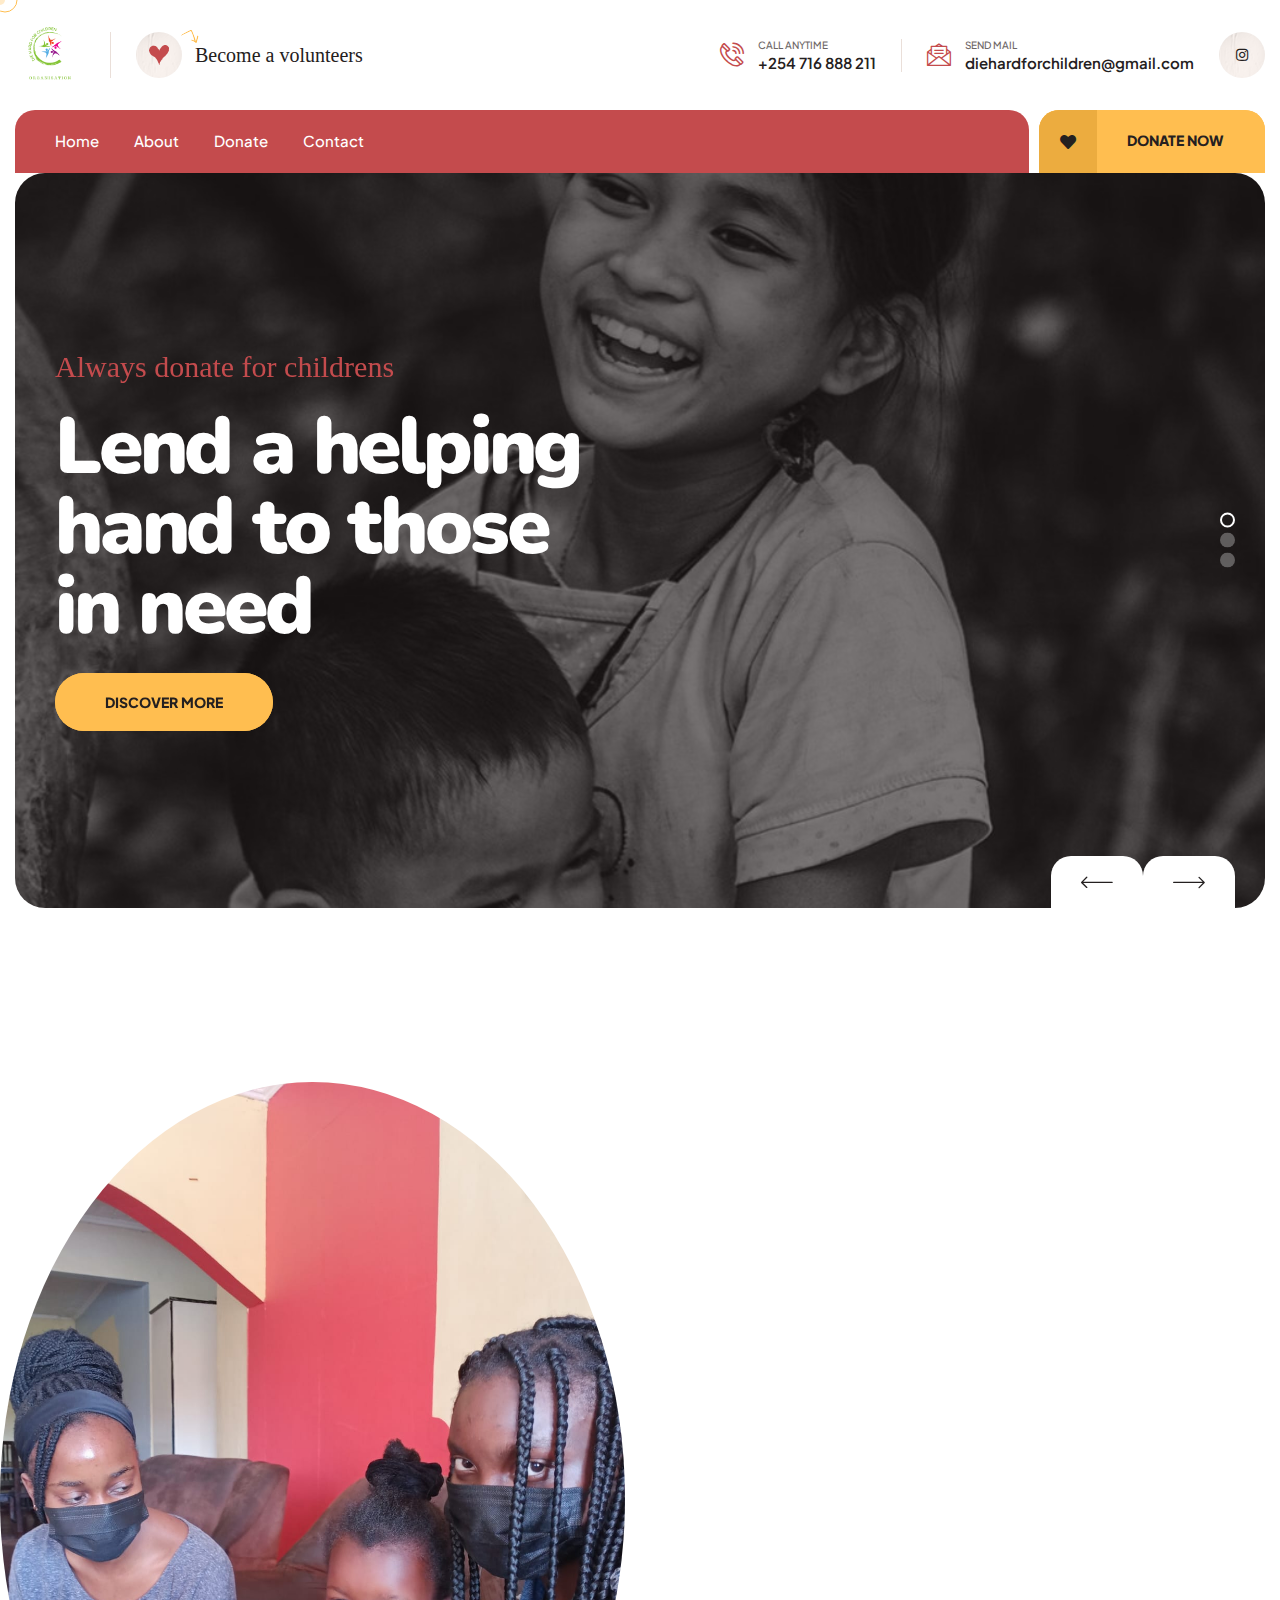
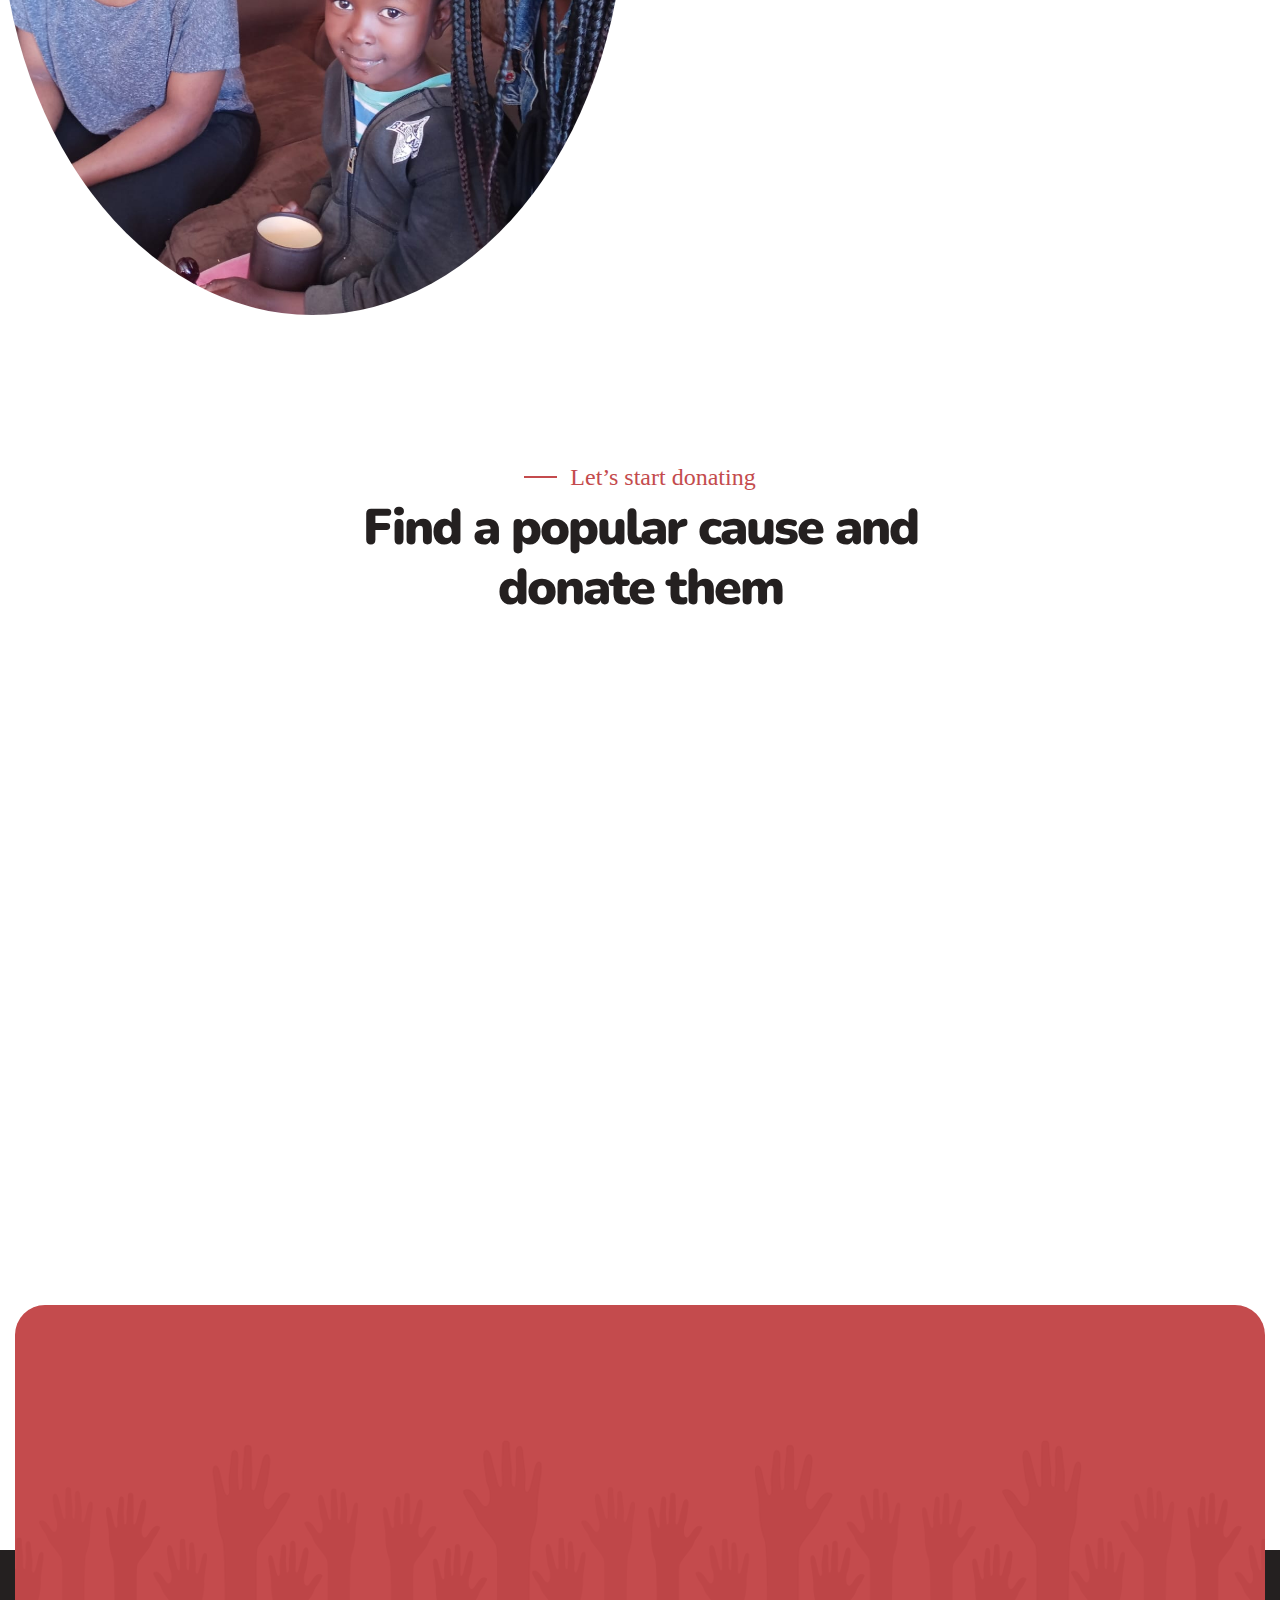
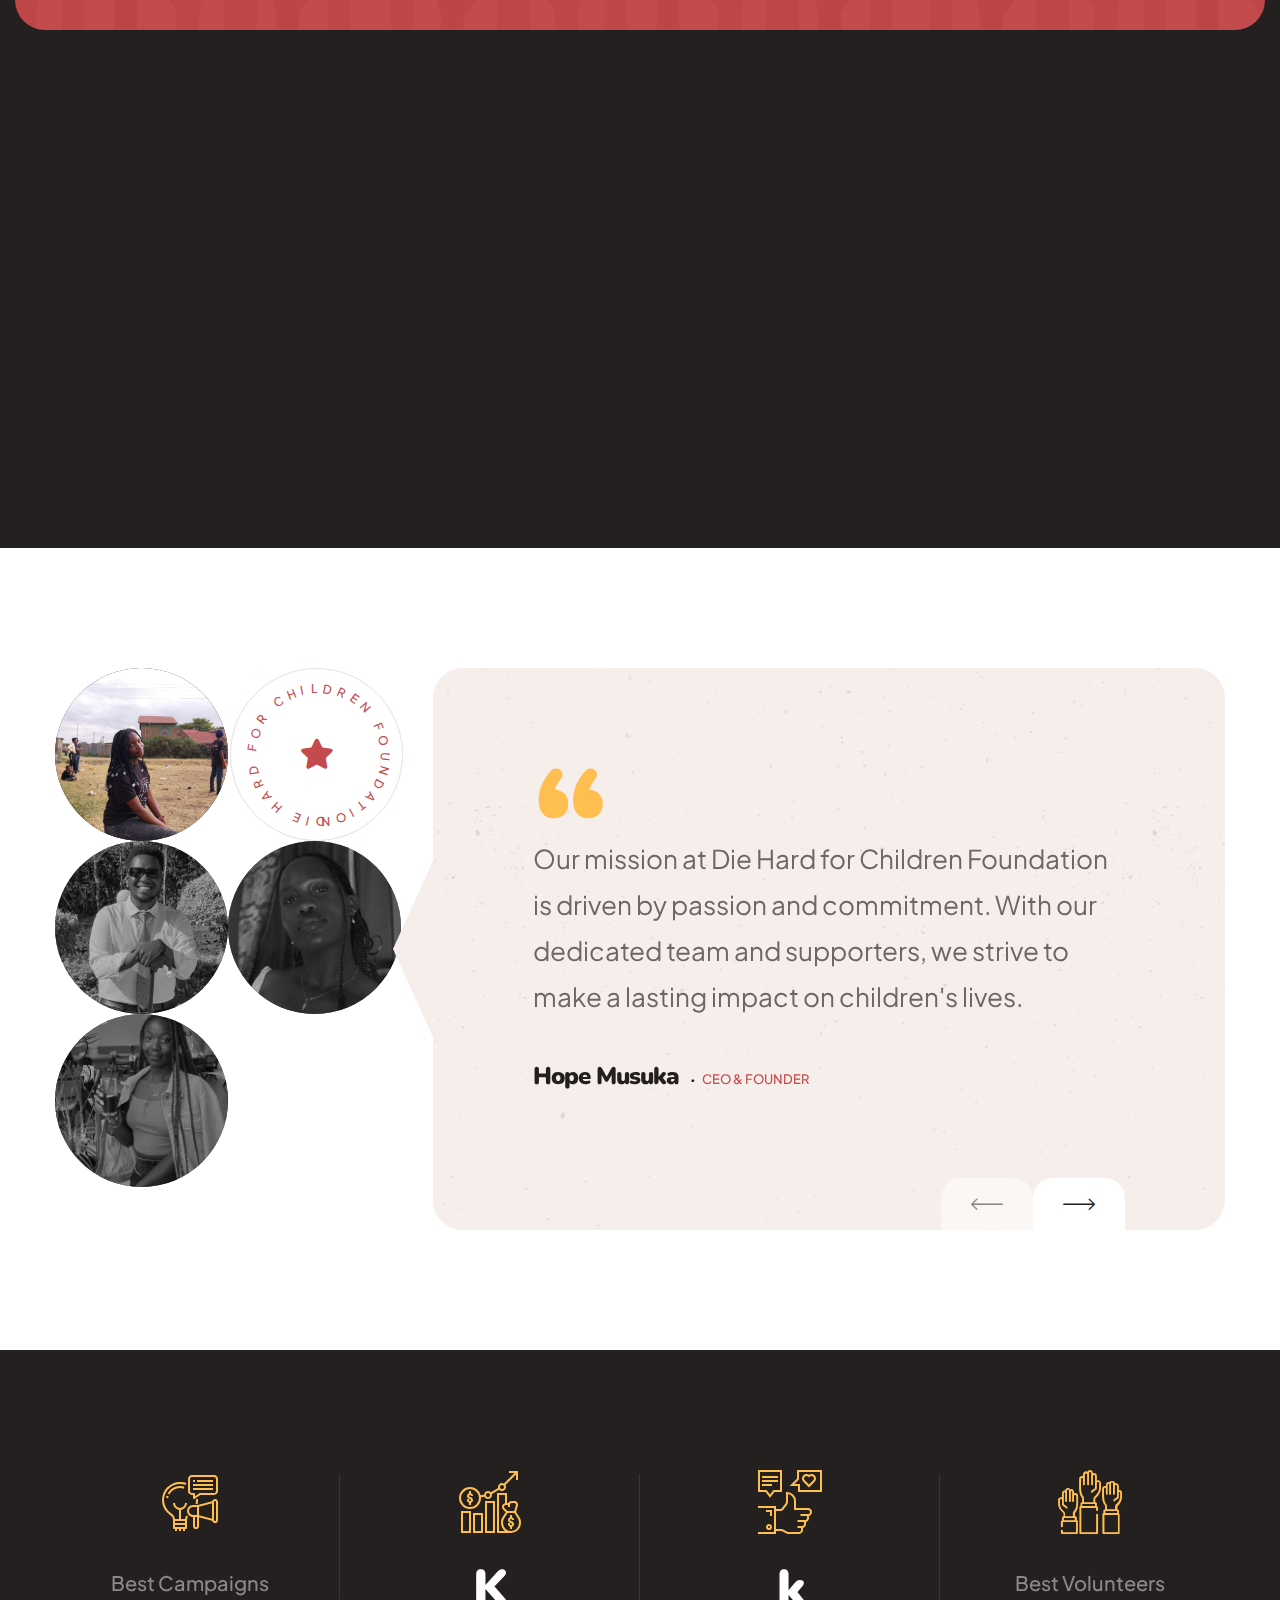
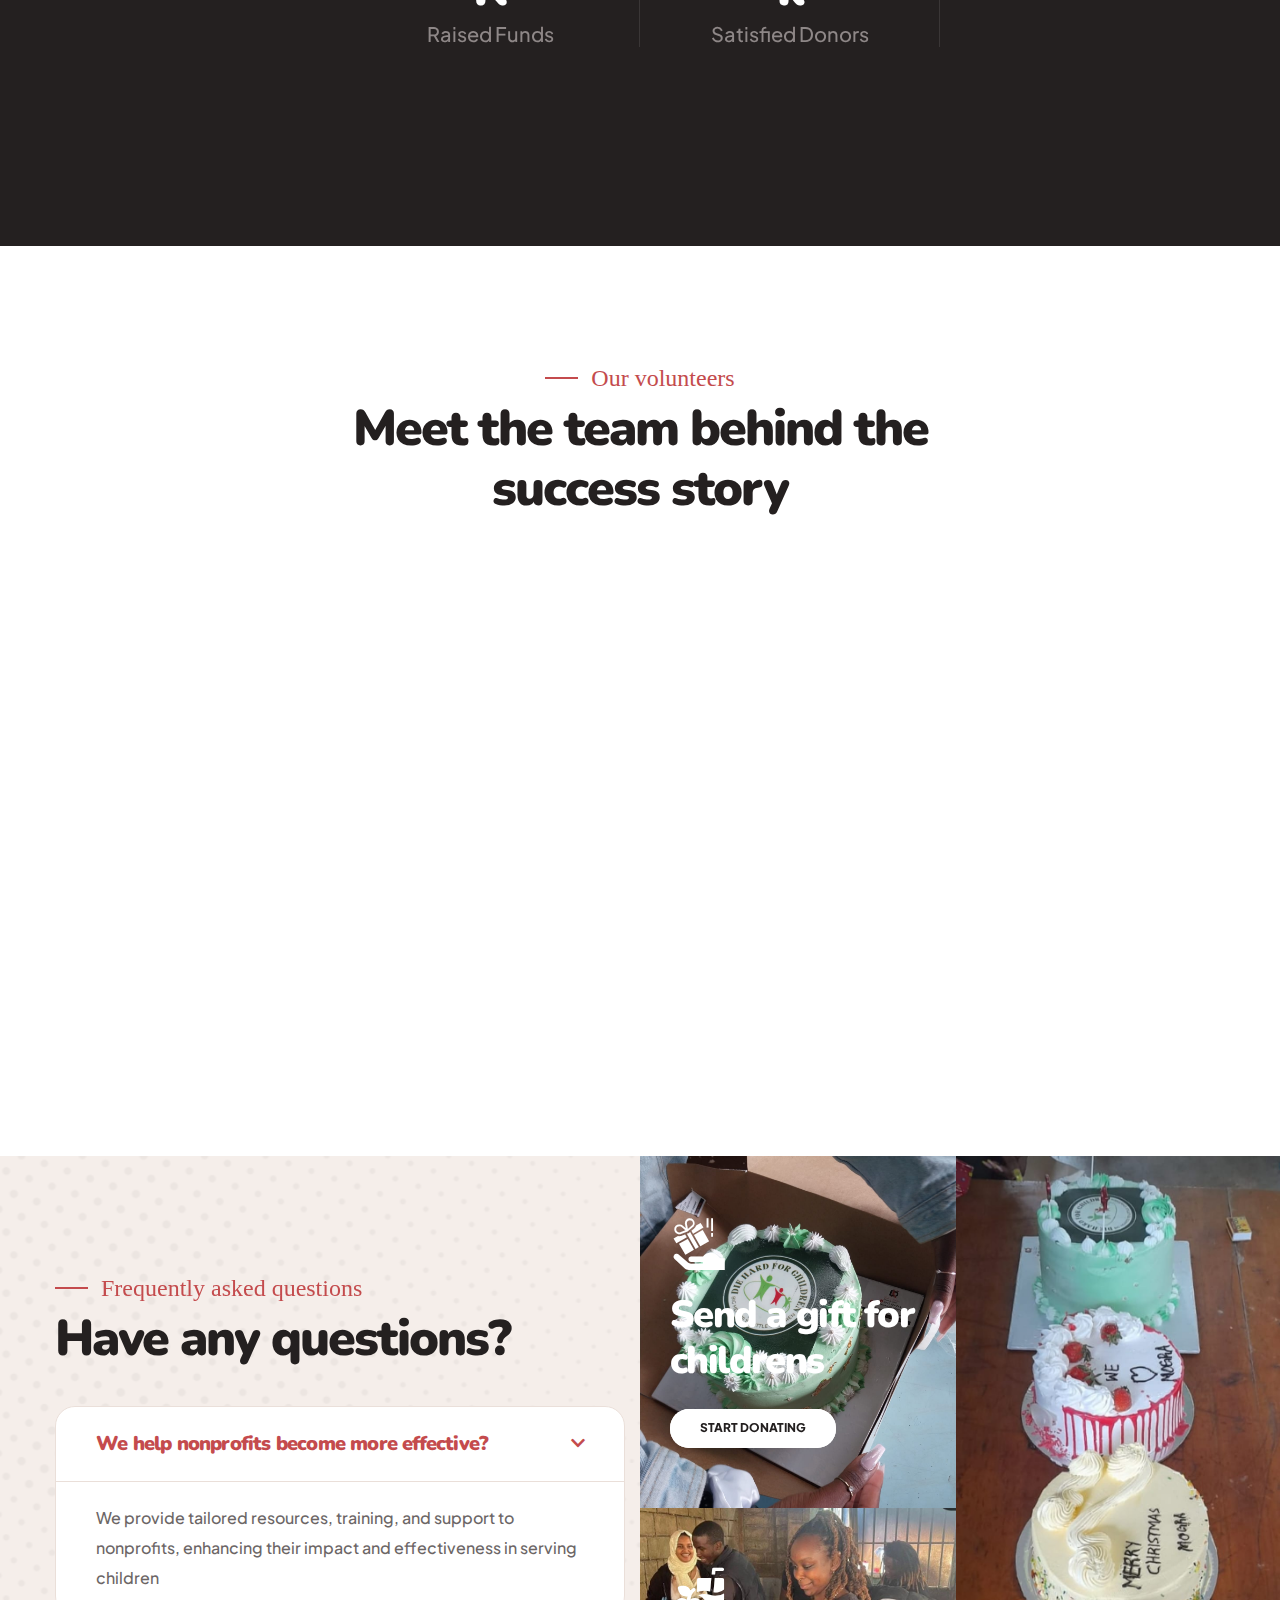
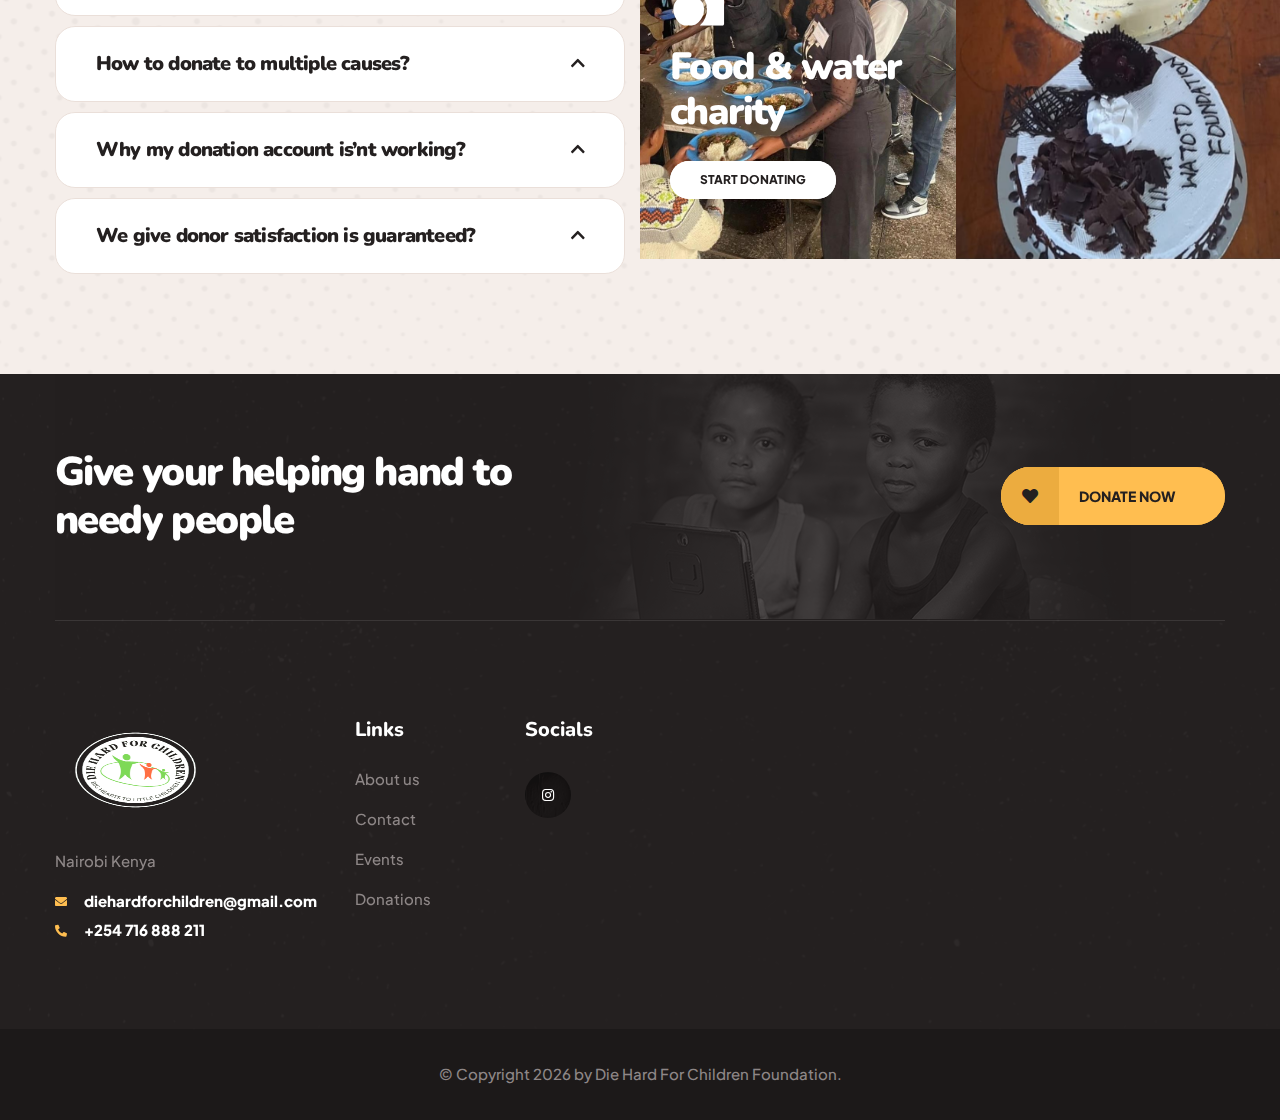
==== index.html @ e42d4e4b "Changed description" ====
<!DOCTYPE html>
<html lang="en">


<!-- Mirrored from aofixo.com/charity-html-template/index.html by HTTrack Website Copier/3.x [XR&CO'2014], Tue, 27 Feb 2024 11:27:20 GMT -->
<head>
    <meta charset="UTF-8" />
    <meta name="viewport" content="width=device-width, initial-scale=1.0" />
    <title>Die Hard Children Foundation</title>
    <!-- favicons Icons -->
    <link rel="apple-touch-icon" sizes="180x180" href="assets/images2/logo.png" />
    <link rel="icon" type="image/png" sizes="32x32" href="assets/images2/logo.png" />
    <link rel="icon" type="image/png" sizes="16x16" href="assets/images2/logo.png" />
    <link rel="manifest" href="assets/images/favicons/site.webmanifest" />
    <meta name="description" content="Die Hard Children Foundation is a non-profit organization dedicated to supporting disadvantaged children with resilience and determination." />

    
    <link rel="preconnect" href="https://fonts.googleapis.com/">
    <link rel="preconnect" href="https://fonts.gstatic.com/" crossorigin>
    <link href="https://fonts.googleapis.com/css2?family=Nunito:ital,wght@0,400;0,500;0,600;0,700;0,800;0,900;0,1000;1,400;1,500;1,600;1,700;1,800;1,900;1,1000&amp;family=Plus+Jakarta+Sans:ital,wght@0,400;0,500;0,600;0,700;0,800;1,400;1,500;1,600;1,700;1,800&amp;family=Schoolbell&amp;display=swap" rel="stylesheet">


    <link rel="stylesheet" href="assets/vendors/bootstrap/css/bootstrap.min.css" />
    <link rel="stylesheet" href="assets/vendors/bootstrap-select/bootstrap-select.min.css" />
    <link rel="stylesheet" href="assets/vendors/animate/animate.min.css" />
    <link rel="stylesheet" href="assets/vendors/fontawesome/css/all.min.css" />
    <link rel="stylesheet" href="assets/vendors/jquery-ui/jquery-ui.css" />
    <link rel="stylesheet" href="assets/vendors/jarallax/jarallax.css" />
    <link rel="stylesheet" href="assets/vendors/jquery-magnific-popup/jquery.magnific-popup.css" />
    <link rel="stylesheet" href="assets/vendors/nouislider/nouislider.min.css" />
    <link rel="stylesheet" href="assets/vendors/nouislider/nouislider.pips.css" />
    <link rel="stylesheet" href="assets/vendors/tiny-slider/tiny-slider.css" />
    <link rel="stylesheet" href="assets/vendors/aofixo-icons/style.css" />
    <link rel="stylesheet" href="assets/vendors/owl-carousel/css/owl.carousel.min.css" />
    <link rel="stylesheet" href="assets/vendors/owl-carousel/css/owl.theme.default.min.css" />

    <!-- template styles -->
    <link rel="stylesheet" href="assets/css/aofixo.css" />
</head>

<body class="custom-cursor">

    <div class="custom-cursor__cursor"></div>
    <div class="custom-cursor__cursor-two"></div>

    <div class="preloader">
        <div class="preloader__image" style="background-image: url(assets/images/loader.png);"></div>
    </div>
    <!-- /.preloader -->
    <div class="page-wrapper">
        <div class="topbar-one">
            <div class="container-fluid">
                <div class="topbar-one__inner">
                    <div class="topbar-one__logo">
                        <a href="index.html">
                            <img src="assets/images2/Viva.png" alt="Logo" width="70">
                        </a>
                    </div><!-- /.main-header__logo -->
                    <a class="topbar-one__volunter" href="tel:+254 716 888 211"><i class="topbar-one__volunter__icon"></i><span>Become a volunteers</span></a><!-- /.become-volunter -->
                    <div class="topbar-one__right">
                        <a class="topbar-one__info" href="tel:+254 716 888 211">
                            <i class="icon-phone-call topbar-one__info__icon"></i>
                            <span class="topbar-one__info__content">
                                <span class="topbar-one__info__text">Call anytime</span>
                                <span class="topbar-one__info__number">+254 716 888 211</span>
                            </span>
                        </a>
                        <a class="topbar-one__info" href="mailto:diehardforchildren@gmail.com">
                            <i class="icon-message topbar-one__info__icon"></i>
                            <span class="topbar-one__info__content">
                                <span class="topbar-one__info__text">Send Mail</span>
                                <span class="topbar-one__info__number">diehardforchildren@gmail.com</span>
                            </span>
                        </a>
                        <div class="topbar-one__social">
                            <a href="https://www.instagram.com/big_hearts_to_little_children?igsh=MTdpbW43and3cjB1bg==" target="_blank">
                                <i class="fab fa-instagram" aria-hidden="true"></i>
                                <span class="sr-only">Instagram</span>
                            </a>
                        </div><!-- /.topbar-one__social -->
                    </div><!-- /.topbar-one__right -->
                </div><!-- /.topbar-one__inner -->
            </div><!-- /.container-fluid -->
        </div><!-- /.topbar-one -->


        <header class="main-header sticky-header sticky-header--normal">
            <div class="container-fluid">
                <div class="main-header__inner">
                    <div class="main-header__left">
                        <nav class="main-header__nav main-menu">
                            <ul class="main-menu__list">
                                <li>
                                    <a href="index.html">Home</a>
                                </li>
                                <li>
                                    <a href="about.html">About</a>
                                </li>
                                <li>
                                    <a href="donate.html">Donate</a>
                                </li>
                                <li>
                                    <a href="contact.html">Contact</a>
                                </li>
                            </ul>
                        </nav><!-- /.main-header__nav -->
                        <div class="mobile-nav__btn mobile-nav__toggler">
                            <span></span>
                            <span></span>
                            <span></span>
                        </div>
                    </div>
                    <a href="donate.html" class="aofixo-btn aofixo-btn--icon main-header__btn">
                        <i class="aofixo-btn__icon fas fa-heart"></i><span>Donate now</span>
                    </a><!-- /.thm-btn main-header__btn -->
                </div><!-- /.main-header__inner -->
            </div><!-- /.container-fluid -->
        </header><!-- /.main-header -->
        <!-- main-slider-start -->
        <section class="main-slider-one">
            <div class="main-slider-one__carousel aofixo-owl__carousel owl-carousel" data-owl-options='{
		"loop": true,
		"animateOut": "fadeOut",
		"animateIn": "fadeIn",
		"items": 1,
		"autoplay": true,
		"autoplayTimeout": 7000,
		"smartSpeed": 1000,
		"nav": true,
        "navText": ["<span class=\"icon-long-left-arrow\"></span>","<span class=\"icon-long-right-arrow\"></span>"],
		"dots": true,
		"margin": 0
	    }'>
                <div class="item">
                    <div class="main-slider-one__item">
                        <div class="main-slider-one__bg" style="background-image: url(assets/images/backgrounds/slider-1-1.jpg);"></div>
                        <div class="container">
                            <div class="row">
                                <div class="col-md-12">
                                    <div class="main-slider-one__content">
                                        <h5 class="main-slider-one__sub-title">Always donate for childrens</h5><!-- slider-sub-title -->
                                        <h2 class="main-slider-one__title">Lend a helping hand to those in need</h2><!-- slider-title -->
                                        <div class="main-slider-one__btn">
                                            <a href="about.html" class="aofixo-btn"><span>Discover more</span></a><!-- slider-btn -->
                                        </div>
                                    </div>
                                </div>
                            </div>
                        </div>
                    </div>
                </div><!-- slider-item -->
                <div class="item">
                    <div class="main-slider-one__item">
                        <div class="main-slider-one__bg" style="background-image: url(assets/images/backgrounds/slider-1-2.jpg);"></div>
                        <div class="container">
                            <div class="row">
                                <div class="col-md-12">
                                    <div class="main-slider-one__content">
                                        <h5 class="main-slider-one__sub-title">Always donate for childrens</h5><!-- slider-sub-title -->
                                        <h2 class="main-slider-one__title">Lend a helping hand to those in need</h2><!-- slider-title -->
                                        <div class="main-slider-one__btn">
                                            <a href="about.html" class="aofixo-btn"><span>Discover more</span></a><!-- slider-btn -->
                                        </div>
                                    </div>
                                </div>
                            </div>
                        </div>
                    </div>
                </div><!-- slider-item -->
                <div class="item">
                    <div class="main-slider-one__item">
                        <div class="main-slider-one__bg" style="background-image: url(assets/images/backgrounds/slider-1-3.jpg);"></div>
                        <div class="container">
                            <div class="row">
                                <div class="col-md-12">
                                    <div class="main-slider-one__content">
                                        <h5 class="main-slider-one__sub-title">Always donate for childrens</h5><!-- slider-sub-title -->
                                        <h2 class="main-slider-one__title">Lend a helping hand to those in need</h2><!-- slider-title -->
                                        <div class="main-slider-one__btn">
                                            <a href="about.html" class="aofixo-btn"><span>Discover more</span></a><!-- slider-btn -->
                                        </div>
                                    </div>
                                </div>
                            </div>
                        </div>
                    </div>
                </div><!-- slider-item -->
            </div>
        </section>
        <!-- main-slider-end -->

        <section class="about-one">
            <div class="container">
                <div class="row">
                    <div class="col-xl-6">
                        <div class="about-one__image aofixo-stretch-element-inside-column">
                            <img src="assets/images2/hope3.jpg" alt="aofixo">
                        </div><!-- /.about__image -->
                    </div><!-- /.col-lg-6 -->
                    <div class="col-xl-6 wow fadeInRight" data-wow-delay="300ms">
                        <div class="about-one__content">
                            <div class="sec-title text-left">
                                <h6 class="sec-title__tagline">Welcome to charity</h6><!-- /.sec-title__tagline -->
                                <h3 class="sec-title__title">Helping each other can make world better</h3><!-- /.sec-title__title -->
                            </div><!-- /.sec-title -->
                            <h4 class="about-one__content__heading">Our mission is to fulfill others dreams are in need.</h4>
                            <p class="about-one__content__text">
                                Dedicated to nurturing, educating, and empowering children in need, Die Hard for Children Foundation strives to provide a loving home environment, quality education, and brighter futures for every child.
                            </p>
                            <div class="about-one__box__wrapper">
                                <div class="about-one__box">
                                    <div class="about-one__box__icon"><span class="icon-hand-heart"></span></div>
                                    <h3 class="about-one__box__title">Start helping <br>them</h3>
                                </div>
                                <div class="about-one__box">
                                    <div class="about-one__box__icon"><span class="icon-volunteer"></span></div>
                                    <h3 class="about-one__box__title">Let’s become a <br>volunteer</h3>
                                </div>
                            </div>
                            <ul class="about-one__content__list">
                                <li><span class="fas fa-heart"></span>We give child a gift of a education</li>
                                <li><span class="fas fa-heart"></span>We’re benefiting over hundreds of children</li>
                                <li><span class="fas fa-heart"></span>Promoting Team work and encouraging selflessness</li>
                            </ul>
                            <div class="about-one__content__btn">
                                <a href="about.html" class="aofixo-btn"><span>Discover more</span></a>
                            </div>
                        </div><!-- /.why-choose-two__content -->
                    </div><!-- /.col-lg-6 -->
                </div><!-- /.row -->
            </div><!-- /.container -->
        </section><!-- /.about-one -->
        <!-- donation Start -->
        <section class="donation-one">
            <div class="container">
                <div class="row">
                    <div class="col-md-12">
                        <div class="sec-title text-center">
                            <h6 class="sec-title__tagline">Let’s start donating</h6><!-- /.sec-title__tagline -->
                            <h3 class="sec-title__title">Find a popular cause and<br> donate them</h3><!-- /.sec-title__title -->
                        </div><!-- /.sec-title --><!-- /.sec-title -->
                    </div>
                </div>
                <div class="row gutter-y-30">
                    <div class="col-lg-4 col-md-6 wow fadeInUp" data-wow-delay="100ms">
                        <div class="donation-one__item">
                            <a href="donation-details.html" class="donation-one__item__image">
                                <img src="assets/images/resources/donation-1-1.jpg" alt="aofixo">
                                <div class="donation-one__item__cats">Education</div><!-- /.donation-icon -->
                            </a>
                            <div class="donation-one__item__content">
                                <h3 class="donation-one__item__title">
                                    <a href="donation-details.html">Educate childrens to get good life</a>
                                </h3><!-- /.donation-title -->
                                <p class="donation-one__item__text">
                                    Die Hard for Children Foundation prioritizes education, providing disadvantaged children with opportunities for learning, growth, and empowerment.
                                </p>
                            </div><!-- /.donation-content -->
                        </div><!-- /.donation-card-one -->
                    </div>
                    <div class="col-lg-4 col-md-6 wow fadeInUp" data-wow-delay="200ms">
                        <div class="donation-one__item">
                            <a href="donation-details.html" class="donation-one__item__image">
                                <img src="assets/images/resources/donation-1-2.jpg" alt="aofixo">
                                <div class="donation-one__item__cats">Medical</div><!-- /.donation-icon -->
                            </a>
                            <div class="donation-one__item__content">
                                <h3 class="donation-one__item__title">
                                    <a href="donation-details.html">Protect poor & give them medical help</a>
                                </h3><!-- /.donation-title -->
                                <p class="donation-one__item__text">
                                    Die Hard for Children Foundation prioritizes medical care, ensuring all children have access to essential healthcare services for their physical and emotional well-being.





                                </p>
                            </div>
                        </div><!-- /.donation-card-one -->
                    </div>
                    <div class="col-lg-4 col-md-6 wow fadeInUp" data-wow-delay="300ms">
                        <div class="donation-one__item">
                            <a href="donation-details.html" class="donation-one__item__image">
                                <img src="assets/images/resources/donation-1-3.jpg" alt="aofixo">
                                <div class="donation-one__item__cats">Food</div><!-- /.donation-icon -->
                            </a>
                            <div class="donation-one__item__content">
                                <h3 class="donation-one__item__title">
                                    <a href="donation-details.html">Raise funds for clean and healthy water</a>
                                </h3><!-- /.donation-title -->
                                <p class="donation-one__item__text">
                                    Die Hard for Children Foundation ensures every child has access to nutritious food, combating hunger and fostering healthy development and well-being.
                                </p>
                            </div>
                        </div><!-- /.donation-card-one -->
                    </div>
                </div>
            </div>
        </section>
        <!-- donation End -->
        <!-- Feature Start -->
        <section class="feature-one">
            <div class="feature-one__bg" style="background-image: url(assets/images/shapes/feature-bg-1.png);"></div>
            <div class="container">
                <div class="row gutter-y-30">
                    <div class="col-xl-4 col-md-6 wow fadeInUp" data-wow-delay="100ms">
                        <div class="feature-one__item">
                            <div class="feature-one__item__icon"><span class="icon-woman"></span></div>
                            <h3 class="feature-one__item__title">Become a volunteer</h3>
                            <p class="feature-one__item__text">Join us, make a difference, become a<br> volunteer today!</p>
                        </div><!-- feature-item -->
                    </div>
                    <div class="col-xl-4 col-md-6 wow fadeInUp" data-wow-delay="200ms">
                        <div class="feature-one__item">
                            <div class="feature-one__item__icon"><span class="icon-donation"></span></div>
                            <h3 class="feature-one__item__title">Quick fundraising</h3>
                            <p class="feature-one__item__text">Donate now, change lives, support our cause today!</p>
                        </div><!-- feature-item -->
                    </div>
                    <div class="col-xl-4 col-md-6 wow fadeInUp" data-wow-delay="300ms">
                        <div class="feature-one__item">
                            <div class="feature-one__item__icon"><span class="icon-volunteering"></span></div>
                            <h3 class="feature-one__item__title">Start donating</h3>
                            <p class="feature-one__item__text">Begin giving today, make a difference, change lives now!</p>
                        </div><!-- feature-item -->
                    </div>
                </div>
            </div>
        </section>
        <!-- Feature End -->
        <section class="video-one">
            <div class="video-one__bg jarallax" data-jarallax data-speed="0.3" data-imgPosition="50% -100%" style="background-image: url(assets/images/backgrounds/video-bg-1-1.jpg);"></div>
            <!-- /.video-one__bg -->
            <div class="container">
                <div class="row">
                    <div class="col-md-8 wow fadeInUp" data-wow-delay="100ms">
                        <h2 class="video-one__title">Help & donate them when they’re in need</h2><!-- /.video-one__title -->
                    </div>
                    <div class="col-md-4 wow fadeInUp" data-wow-delay="200ms">
                        <div class="video-one__btn">
                            <a href="https://www.youtube.com/watch?v=zcruIov45bI" class="video-popup">
                                <i class="fa fa-play"></i>
                            </a>
                            <h3 class="video-one__btn__title">Watch the video</h3><!-- /.video-one-btn__title -->
                        </div><!-- /.video-one__btn -->
                    </div>
                </div>
                <div class="video-one__border wow fadeInUp"></div>
                <div class="video-one__text  wow fadeInUp" data-wow-delay="200ms">
                    <img src="assets/images/shapes/video-1-shape-1.png" alt="aofixo">
                    Even the smallest of donations can help change a life.
                    <a href="donate.html" class="aofixo-btn"><span>Start Donating</span></a>
                </div>
            </div>
        </section>
        <section class="testimonials-one">
            <div class="container">
                <div class="row">
                    <div class="col-xl-4">
                        <div class="testimonials-one__custome-nav">
                            <div class="testimonials-one__curved-circle-box">
                                <i class="fa fa-star"></i>
                                <div class="curved-circle">
                                    <!-- curved-circle start-->
                                    <div class="curved-circle--item" data-circle-text-options='{
								"radius": 90,
								"forceWidth": true,
								"forceHeight": true
							}'>DIE HARD FOR CHILDREN FOUNDATION</div>
                                </div><!-- curved-circle end-->
                            </div><!-- curved-circle end-->
                            <!-- Testimonial Thumb -->
                            <div class="testimonials-one__thumb owl-dots row" id='testimonials-one__thumb__custom-dots'>
                                <div class="col-md-6 owl-dot">
                                    <div class="testimonials-one__thumb__item"><img src="assets/images2/hope1.jpg" alt="aofixo"></div>
                                </div>
                                <div class="col-md-6 owl-dot">
                                    <div class="testimonials-one__thumb__item"><img src="assets/images2/solitei.jpg" alt="aofixo"></div>
                                </div>
                                <div class="col-md-6 owl-dot">
                                    <div class="testimonials-one__thumb__item"><img src="assets/images2/Moraa.jpg" alt="aofixo"></div>
                                </div>
                                <div class="col-md-6 owl-dot">
                                    <div class="testimonials-one__thumb__item"><img src="assets/images2/olalo.jpg" alt="aofixo"></div>
                                </div>
                            </div>
                            <!-- Testimonial Thumb -->
                        </div>
                    </div>
                    <div class="col-xl-8">
                        <div class="testimonials-one__wrapper">
                            <div class="testimonials-one__wrapper__bg" style="background-image: url(assets/images/shapes/testimonial-bg-1.png);"></div>
                            <div class="testimonials-one__carousel aofixo-owl__carousel owl-carousel owl-theme" data-thumb-elm="#testimonials-one__thumb__custom-dots" data-owl-options='{
						"items": 1,
						"margin": 0,
						"loop": false,
						"smartSpeed": 700,
						"nav": true,
						"navText": ["<span class=\"icon-long-left-arrow\"></span>","<span class=\"icon-long-right-arrow\"></span>"],
						"dots": true,
						"dotsContainer": "#testimonials-one__thumb__custom-dots",
						"autoplay": false
						}'>
                                <div class="item">
                                    <div class="testimonials-card">
                                        <h2 class="testimonials-card__quatation">“</h2>
                                        <div class="testimonials-card__content">
                                            Our mission at Die Hard for Children Foundation is driven by passion and commitment. With our dedicated team and supporters, we strive to make a lasting impact on children's lives.
                                        </div><!-- /.testimonials-card__content -->
                                        <h3 class="testimonials-card__meta">Hope Musuka<span class="testimonials-card__meta__designation">CEO & FOUNDER</span></h3><!-- /.testimonials-card__name -->
                                    </div><!-- /.testimonials-card -->
                                </div><!-- /.item -->
                                <div class="item">
                                    <div class="testimonials-card">
                                        <h2 class="testimonials-card__quatation">“</h2>
                                        <div class="testimonials-card__content">
                                            As the finance team, We guarantee meticulous allocation of donations, ensuring transparency and accountability. Our mission to aid underprivileged children thrives under my careful financial stewardship.
                                        </div><!-- /.testimonials-card__content -->
                                        <h3 class="testimonials-card__meta">Solitei Tanchu <span class="testimonials-card__meta__designation">Finance Team</span></h3><!-- /.testimonials-card__name -->
                                    </div><!-- /.testimonials-card -->
                                </div><!-- /.item -->
                                <div class="item">
                                    <div class="testimonials-card">
                                        <h2 class="testimonials-card__quatation">“</h2>
                                        <div class="testimonials-card__content">
                                            As the policy analyst, I ensure our strategies align with our mission, advocating for effective policies to support underprivileged children. Together, we're building a brighter future.
                                        </div><!-- /.testimonials-card__content -->
                                        <h3 class="testimonials-card__meta">Moraa Okong'o<span class="testimonials-card__meta__designation">Policy Analyst</span></h3><!-- /.testimonials-card__name -->
                                    </div><!-- /.testimonials-card -->
                                </div><!-- /.item -->
                                <div class="item">
                                    <div class="testimonials-card">
                                        <h2 class="testimonials-card__quatation">“</h2>
                                        <div class="testimonials-card__content">
                                            As the social media manager, I amplify our message, engaging our community and rallying support for underprivileged children. Together, we're making a meaningful difference, one post at a time.
                                        </div><!-- /.testimonials-card__content -->
                                        <h3 class="testimonials-card__meta">Lorraine Olalo<span class="testimonials-card__meta__designation">Social Media Manager</span></h3><!-- /.testimonials-card__name -->
                                    </div><!-- /.testimonials-card -->
                                </div><!-- /.item -->
                            </div><!-- /.testimonials-one__carousel -->
                        </div>
                    </div>
                </div>
            </div><!-- /.container -->
        </section><!-- /.testimonials-one -->
        <section class="funfact-one">
            <div class="funfact-one__bg jarallax" data-jarallax data-speed="0.3" data-imgPosition="50% -100%" style="background-image: url(assets/images/backgrounds/funfact-bg-1.jpg);"></div>
            <!-- /.funfact-one__bg -->
            <div class="container">
                <div class="row gutter-y-30">
                    <div class="col-lg-3 col-md-6">
                        <div class="funfact-one__item count-box">
                            <i class="funfact-one__icon icon-campaign"></i><!-- /.funfact-one__icon -->
                            <h3 class="funfact-one__count"><span class="count-text" data-stop="100" data-speed="1500"></span></h3>
                            <!-- /.funfact-one__count -->
                            <p class="funfact-one__text">Best Campaigns</p><!-- /.funfact-one__text -->
                        </div><!-- /.funfact-one__item -->
                    </div>
                    <div class="col-lg-3 col-md-6">
                        <div class="funfact-one__item count-box">
                            <i class="funfact-one__icon icon-budget"></i><!-- /.funfact-one__icon -->
                            <h3 class="funfact-one__count"><span class="count-text" data-stop="100" data-speed="1500"></span>K</h3>
                            <!-- /.funfact-one__count -->
                            <p class="funfact-one__text">Raised Funds</p><!-- /.funfact-one__text -->
                        </div>
                    </div><!-- /.funfact-one__item -->
                    <div class="col-lg-3 col-md-6">
                        <div class="funfact-one__item count-box">
                            <i class="funfact-one__icon icon-social-campaign"></i><!-- /.funfact-one__icon -->
                            <h3 class="funfact-one__count"><span class="count-text" data-stop="8" data-speed="1500"></span>k</h3>
                            <!-- /.funfact-one__count -->
                            <p class="funfact-one__text">Satisfied Donors</p><!-- /.funfact-one__text -->
                        </div>
                    </div><!-- /.funfact-one__item -->
                    <div class="col-lg-3 col-md-6">
                        <div class="funfact-one__item funfact-one__item--noborder count-box">
                            <i class="funfact-one__icon icon-charity"></i><!-- /.funfact-one__icon -->
                            <h3 class="funfact-one__count"><span class="count-text" data-stop="170" data-speed="1500"></span></h3>
                            <!-- /.funfact-one__count -->
                            <p class="funfact-one__text">Best Volunteers</p><!-- /.funfact-one__text -->
                        </div>
                    </div><!-- /.funfact-one__item -->
                </div>
            </div><!-- /.container -->
        </section><!-- /.funfact-one -->
        <!-- <section class="cta-one">
            <div class="container">
                <div class="cta-one__inner">
                    <div class="cta-one__bg" style="background-image: url(assets/images/shapes/cta-bg-1.png);"></div>
                    <div class="row">
                        <div class="col-xl-4">
                            <div class="cta-one__image">
                                <img src="assets/images/resources/cta-1-1.jpg" alt="aofixo">
                            </div>
                        </div>
                        <div class="col-xl-8">
                            <div class="cta-one__content">
                                <ul class="list-unstyled cta-one__meta">
                                    <li><i class="fas fa-calendar-alt"></i>30 Days Left</li>
                                    <li><i class="fas fa-user-alt"></i>20+ Suppoters</li>
                                </ul>
                                <h3 class="cta-one__title"><a href="donation-details.html">Contribute for the differently abled</a></h3>
                                <p class="cta-one__text">Proactively procrastinate cross-platform results via extensive ideas distinctively<br> underwhelm enterprise.</p>
                                <div class="cta-one__bottom">
                                    <div class="cta-one__box">
                                        <div class="cta-one__box__icon"><i class="far fa-hand-paper"></i></div>
                                        <h5 class="cta-one__box__title">Raised</h5>
                                        <h5 class="cta-one__box__price">$26.0000</h5>
                                    </div>
                                    <div class="cta-one__box">
                                        <div class="cta-one__box__icon">$</div>
                                        <h5 class="cta-one__box__title">Our goal</h5>
                                        <h5 class="cta-one__box__price">$30.0000</h5>
                                    </div>
                                    <a href="donate.html" class="aofixo-btn"><span>Start Donating</span></a>
                                </div>
                            </div>
                        </div>
                    </div>
                </div>
            </div><!-- /.container -->
        
        <section class="team-one">
            <div class="container">
                <div class="sec-title text-center">
                    <h6 class="sec-title__tagline">Our volunteers</h6><!-- /.sec-title__tagline -->
                    <h3 class="sec-title__title">Meet the team behind the <br>success story</h3><!-- /.sec-title__title -->
                </div><!-- /.sec-title --><!-- /.sec-title -->
                <div class="team-one__wrapper">
                    <div class="team-card wow fadeInUp" data-wow-duration='1500ms' data-wow-delay='000ms'>
                        <div class="team-card__image">
                            <div class="team-card__image__bg"></div><!-- /.team-card__image__bg -->
                            <img src="assets/images2/jack.jpg" alt="Aleesha brown" style="width: 280px; height: 289.33px;">
                            <div class="team-card__hover"></div><!-- /.team-card__hover -->
                        </div>
                        <!-- /.team-card__image -->
                        <div class="team-card__content">
                            <h3 class="team-card__title">Jack Gogo</h3><!-- /.team-card__title -->
                            <p class="team-card__description">Transforming lives together; join our journey of compassion.</p><!-- /.team-card__description -->
                        </div><!-- /.team-card__content -->
                    </div><!-- /.team-card -->
                    <div class="team-card wow fadeInUp" data-wow-duration='1500ms' data-wow-delay='100ms'>
                        <div class="team-card__image">
                            <div class="team-card__image__bg"></div><!-- /.team-card__image__bg -->
                            <img src="assets/images2/njau.jpg" alt="David cooper">
                            <div class="team-card__hover"><!-- /.team-card__social -->
                            </div><!-- /.team-card__hover -->
                        </div><!-- /.team-card__image -->
                        <div class="team-card__content">
                            <h3 class="team-card__title">Anaurita Njau</h3><!-- /.team-card__title -->
                            <p class="team-card__description">Make an impact today; support a child's brighter tomorrow.</p><!-- /.team-card__description -->
                        </div><!-- /.team-card__content -->
                    </div><!-- /.team-card -->
                    <div class="team-card wow fadeInUp" data-wow-duration='1500ms' data-wow-delay='200ms'>
                        <div class="team-card__image">
                            <div class="team-card__image__bg"></div><!-- /.team-card__image__bg -->
                            <img src="assets/images2/sarai.jpg" alt="Sarah albert">
                            <div class="team-card__hover"><!-- /.team-card__social -->
                            </div><!-- /.team-card__hover -->
                        </div><!-- /.team-card__image -->
                        <div class="team-card__content">
                            <h3 class="team-card__title">Sarai Lukalo</h3><!-- /.team-card__title -->
                            <p class="team-card__description">Your kindness fuels our mission; together, we thrive.</p><!-- /.team-card__description -->
                        </div><!-- /.team-card__content -->
                    </div><!-- /.team-card -->
                </div><!-- /.wrapper -->
            </div><!-- /.container -->
        </section><!-- /.team-one -->
        <section class="faq-one">
            <div class="faq-one__bg" style="background-image: url(assets/images/shapes/faq-bg.png);"></div>
            <div class="container">
                <div class="row">
                    <div class="col-xl-6">
                        <div class="sec-title text-left">
                            <h6 class="sec-title__tagline">Frequently asked questions</h6><!-- /.sec-title__tagline -->
                            <h3 class="sec-title__title">Have any questions?</h3><!-- /.sec-title__title -->
                        </div><!-- /.sec-title --><!-- /.sec-title -->
                        <div class="faq-one__accordion aofixo-accrodion" data-grp-name="aofixo-accrodion">
                            <div class="accrodion active">
                                <div class="accrodion-title">
                                    <h4>
                                        We help nonprofits become more effective?
                                        <span class="accrodion-title__icon"></span><!-- /.accrodion-title__icon -->
                                    </h4>
                                </div><!-- /.accordian-title -->
                                <div class="accrodion-content">
                                    <div class="inner">
                                        <p>
                                            We provide tailored resources, training, and support to nonprofits, enhancing their impact and effectiveness in serving children
                                        </p>
                                    </div><!-- /.accordian-content -->
                                </div>
                            </div><!-- /.accordian-item -->
                            <div class="accrodion">
                                <div class="accrodion-title">
                                    <h4>How to donate to multiple causes?
                                        <span class="accrodion-title__icon"></span><!-- /.accrodion-title__icon -->
                                    </h4>
                                </div><!-- /.accordian-title -->
                                <div class="accrodion-content">
                                    <div class="inner">
                                        <p>
                                            You can donate to multiple causes by selecting the 'Donate' option on our website, then choosing the option to support multiple programs.
                                        </p>
                                    </div><!-- /.accordian-content -->
                                </div>
                            </div><!-- /.accordian-item -->
                            <div class="accrodion">
                                <div class="accrodion-title">
                                    <h4>Why my donation account is’nt working?
                                        <span class="accrodion-title__icon"></span><!-- /.accrodion-title__icon -->
                                    </h4>
                                </div><!-- /.accordian-title -->
                                <div class="accrodion-content">
                                    <div class="inner">
                                        <p>
                                            If you're experiencing issues with your donation account, please contact our support team at +254 716 888 211 for prompt assistance and resolution.
                                        </p>
                                    </div><!-- /.accordian-content -->
                                </div>
                            </div><!-- /.accordian-item -->
                            <div class="accrodion">
                                <div class="accrodion-title">
                                    <h4>We give donor satisfaction is guaranteed?
                                        <span class="accrodion-title__icon"></span><!-- /.accrodion-title__icon -->
                                    </h4>
                                </div><!-- /.accordian-title -->
                                <div class="accrodion-content">
                                    <div class="inner">
                                        <p>
                                            Absolutely! We prioritize donor satisfaction. If you have any concerns or questions, please reach out to us for personalized support and assurance.
                                        </p>
                                    </div><!-- /.accordian-content -->
                                </div>
                            </div><!-- /.accordian-item -->
                        </div>
                    </div><!-- /.col-xk-6 -->
                    <div class="col-xl-6">
                        <div class="aofixo-stretch-element-inside-column">
                            <div class="row">
                                <div class="col-lg-5">
                                    <div class="faq-one__info" style="background-image: url(assets/images2/cake1.jpg);">
                                        <div class="faq-one__info__icon"><span class="icon-gift-box"></span></div>
                                        <h3 class="faq-one__info__title">Send a gift for <br>childrens</h3>
                                        <a href="donate.html" class="aofixo-btn"><span>Start Donating</span></a>
                                    </div>
                                    <div class="faq-one__info" style="background-image: url(assets/images2/helping1.jpg);">
                                        <div class="faq-one__info__icon"><span class="icon-diet"></span></div>
                                        <h3 class="faq-one__info__title">Food & water <br>charity</h3>
                                        <a href="donate.html" class="aofixo-btn"><span>Start Donating</span></a>
                                    </div>
                                </div>
                                <div class="col-lg-7">
                                    <div class="faq-one__image">
                                        <img src="assets/images2/cake2.jpg" alt="aofixo">
                                    </div>
                                </div>
                            </div>
                        </div>
                    </div>
                </div><!-- /.row -->
            </div><!-- /.container -->
        </section><!-- /.faq-accordion -->
        
        

        <footer class="main-footer">
            <div class="main-footer__bg" style="background-image: url(assets/images/shapes/footer-bg-1-1.png);"></div>
            <!-- /.main-footer__bg -->
            <div class="container">
                <div class="main-footer__top">
                    <div class="main-footer__top__bg" style="background-image: url(assets/images/backgrounds/footer-top-bg.png);"></div>
                    <h3 class="main-footer__top__title">Give your helping hand to <br>needy people</h3>
                    <a href="donate.html" class="aofixo-btn aofixo-btn--icon">
                        <i class="aofixo-btn__icon fas fa-heart"></i><span>Donate now</span>
                    </a>
                </div><!-- /.main-footer__top -->
                <div class="row">
                    <div class="col-md-4 col-xl-3">
                        <div class="footer-widget footer-widget--about">
                            <a href="index.html" class="footer-widget__logo">
                                <img src="assets/images2/logo.png" width="200" height="46.29" alt="Aofixo HTML Template" style="width: 161px; height: 100.29px;">
                            </a>
                            <p class="footer-widget__text">Nairobi Kenya</p>
                            <ul class="footer-widget__info">
                                <li><span class="fas fa-envelope"></span><a href="mailto:diehardforchildren@gmail.com">diehardforchildren@gmail.com</a></li>
                                <li><span class="fas fa-phone-alt"></span><a href="tel:+254716888211">+254 716 888 211</a></li>
                            </ul>
                        </div>
                    </div>
                    <div class="col-md-6 col-xl-2">
                        <div class="footer-widget footer-widget--links">
                            <h2 class="footer-widget__title">Links</h2><!-- /.footer-widget__title -->
                            <ul class="list-unstyled footer-widget__links">
                                <li><a href="about.html">About us</a></li>
                                <li><a href="contact.html">Contact</a></li>
                                <li><a href="events.html">Events</a></li>
                                <li><a href="donation.html">Donations</a></li>
                            </ul><!-- /.list-unstyled footer-widget__links -->
                        </div><!-- /.footer-widget -->
                    </div><!-- /.col-md-6 -->
                    
                    <div class="col-md-6 col-xl-4">
                        <div class="footer-widget footer-widget--mail">
                            <h2 class="footer-widget__title">Socials</h2><!-- /.footer-widget__title -->
                            <div class="mc-form__response"></div><!-- /.mc-form__response -->
                            <div class="footer-widget__social">
                                <a href="https://www.instagram.com/big_hearts_to_little_children?igsh=MTdpbW43and3cjB1bg==" target="_blank">
                                    <i class="fab fa-instagram" aria-hidden="true"></i>
                                    <span class="sr-only">Instagram</span>
                                </a>
                            </div><!-- /.footer-widget__social -->
                        </div><!-- /.footer-widget -->
                    </div><!-- /.col-md-6 -->
                </div><!-- /.row -->
            </div><!-- /.container -->
        </footer><!-- /.main-footer -->
        <div class="main-footer-bottom">
            <div class="container">
                <p class="main-footer-bottom__copyright">
                    &copy; Copyright <span class="dynamic-year"></span> by Die Hard For Children Foundation.
                </p>
            </div><!-- /.container -->
        </div><!-- /.main-footer__bottom -->

    </div><!-- /.page-wrapper -->



    <div class="mobile-nav__wrapper">
        <div class="mobile-nav__overlay mobile-nav__toggler"></div>
        <!-- /.mobile-nav__overlay -->
        <div class="mobile-nav__content">
            <span class="mobile-nav__close mobile-nav__toggler"><i class="fa fa-times"></i></span>

            <div class="logo-box">
                <a href="index.html" aria-label="logo image"><img src="assets/images/logo-light.png" width="155" alt="" /></a>
            </div>
            <!-- /.logo-box -->
            <div class="mobile-nav__container"></div>
            <!-- /.mobile-nav__container -->

            <ul class="mobile-nav__contact list-unstyled">
                <li>
                    <i class="fa fa-envelope"></i>
                    <a href="mailto:diehardforchildren@gmail.com">diehardforchildren@gmail.com</a>
                </li>
                <li>
                    <i class="fa fa-phone-alt"></i>
                    <a href="tel:+254716888211">+254 716 888 211</a>
                </li>
            </ul><!-- /.mobile-nav__contact -->
            <div class="mobile-nav__social">
                <a href="https://www.instagram.com/big_hearts_to_little_children?igsh=MTdpbW43and3cjB1bg==" target="_blank">
                    <i class="fab fa-instagram" aria-hidden="true"></i>
                    <span class="sr-only">Instagram</span>
                </a>
            </div><!-- /.mobile-nav__social -->
        </div>
        <!-- /.mobile-nav__content -->
    </div>
    
    
    

    <a href="#" data-target="html" class="scroll-to-target scroll-to-top">
        <span class="scroll-to-top__text">back top</span>
        <span class="scroll-to-top__wrapper"><span class="scroll-to-top__inner"></span></span>
    </a>


    <script src="assets/vendors/jquery/jquery-3.7.0.min.js"></script>
    <script src="assets/vendors/bootstrap/js/bootstrap.bundle.min.js"></script>
    <script src="assets/vendors/bootstrap-select/bootstrap-select.min.js"></script>
    <script src="assets/vendors/jarallax/jarallax.min.js"></script>
    <script src="assets/vendors/jquery-ui/jquery-ui.js"></script>
    <script src="assets/vendors/jquery-ajaxchimp/jquery.ajaxchimp.min.js"></script>
    <script src="assets/vendors/jquery-appear/jquery.appear.min.js"></script>
    <script src="assets/vendors/jquery-circle-progress/jquery.circle-progress.min.js"></script>
    <script src="assets/vendors/jquery-magnific-popup/jquery.magnific-popup.min.js"></script>
    <script src="assets/vendors/jquery-validate/jquery.validate.min.js"></script>
    <script src="assets/vendors/nouislider/nouislider.min.js"></script>
    <script src="assets/vendors/tiny-slider/tiny-slider.js"></script>
    <script src="assets/vendors/wnumb/wNumb.min.js"></script>
    <script src="assets/vendors/owl-carousel/js/owl.carousel.min.js"></script>
    <script src="assets/vendors/wow/wow.js"></script>
    <script src="assets/vendors/imagesloaded/imagesloaded.min.js"></script>
    <script src="assets/vendors/isotope/isotope.js"></script>
    <script src="assets/vendors/countdown/countdown.min.js"></script>
    <script src="assets/vendors/jquery-circleType/jquery.circleType.js"></script>
    <script src="assets/vendors/jquery-lettering/jquery.lettering.min.js"></script>
    <!-- template js -->
    <script src="assets/js/aofixo.js"></script>
</body>


<!-- Mirrored from aofixo.com/charity-html-template/index.html by HTTrack Website Copier/3.x [XR&CO'2014], Tue, 27 Feb 2024 11:29:08 GMT -->
</html>
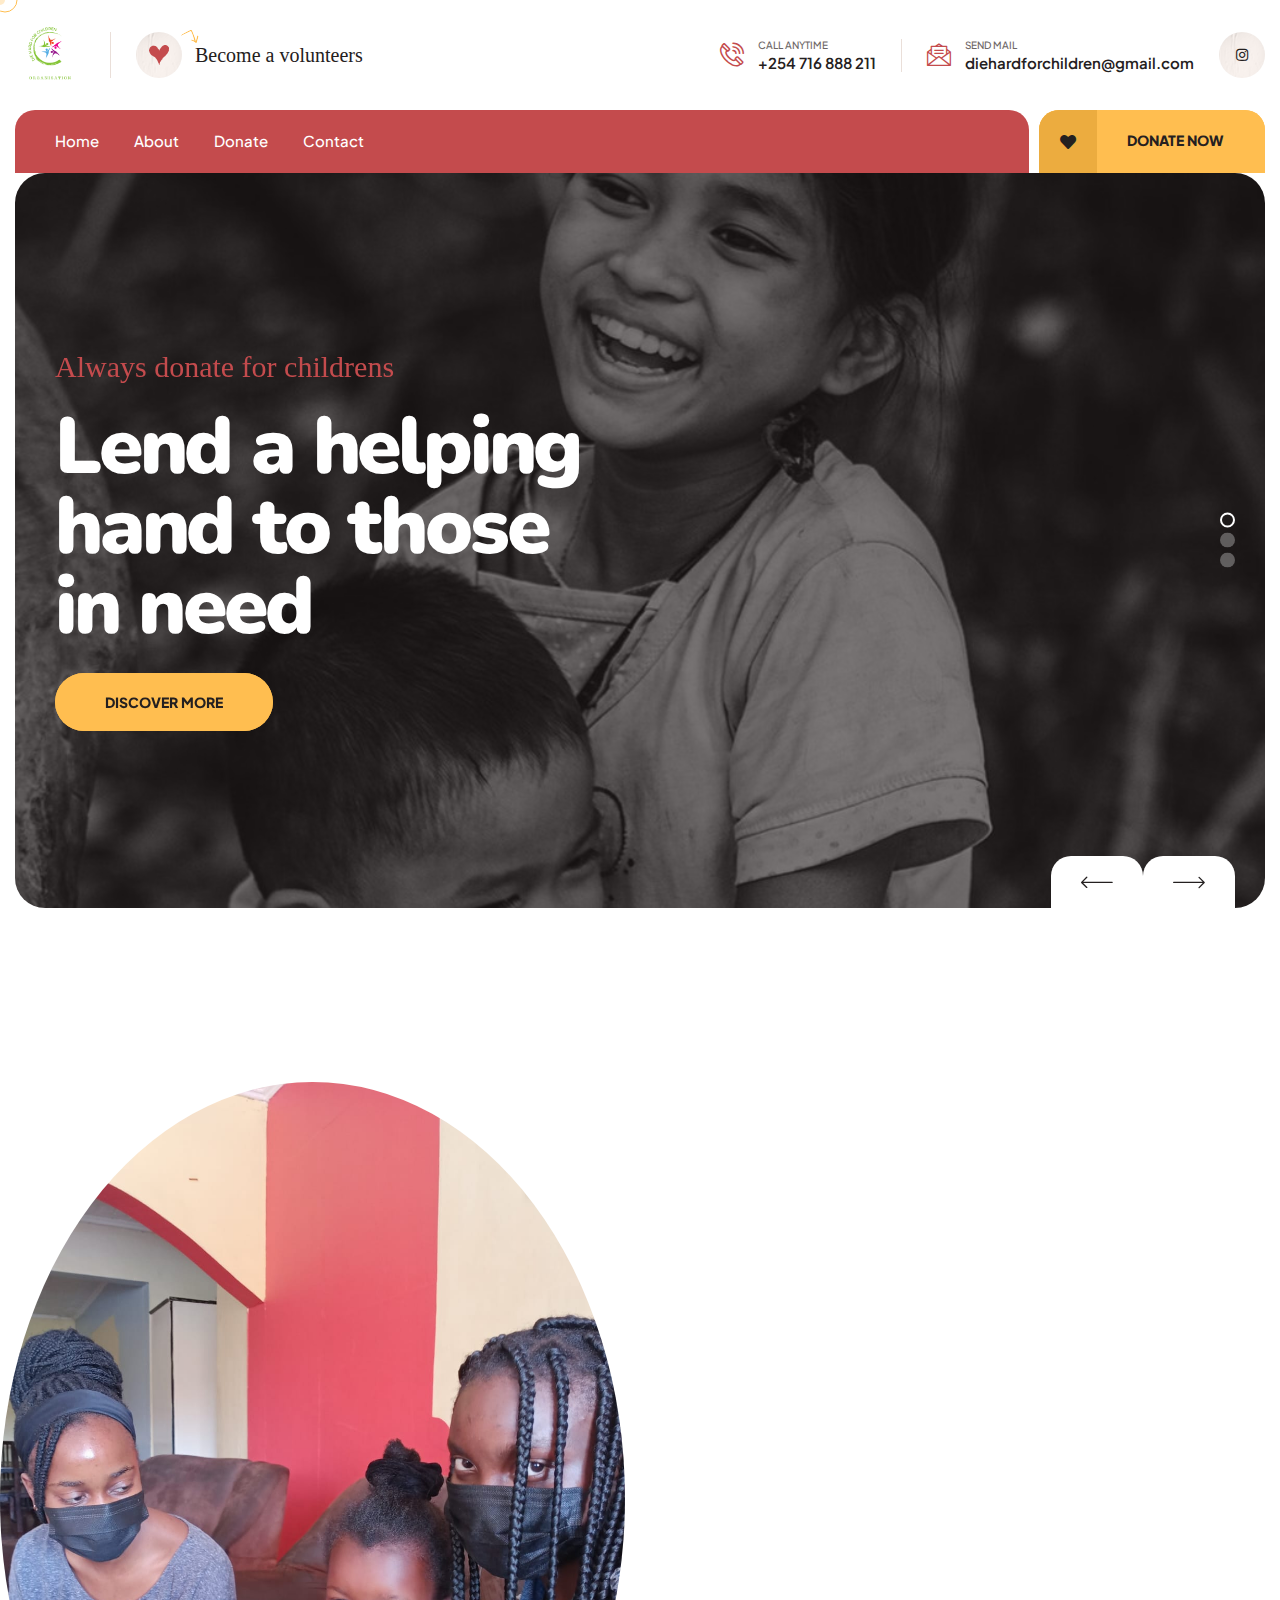
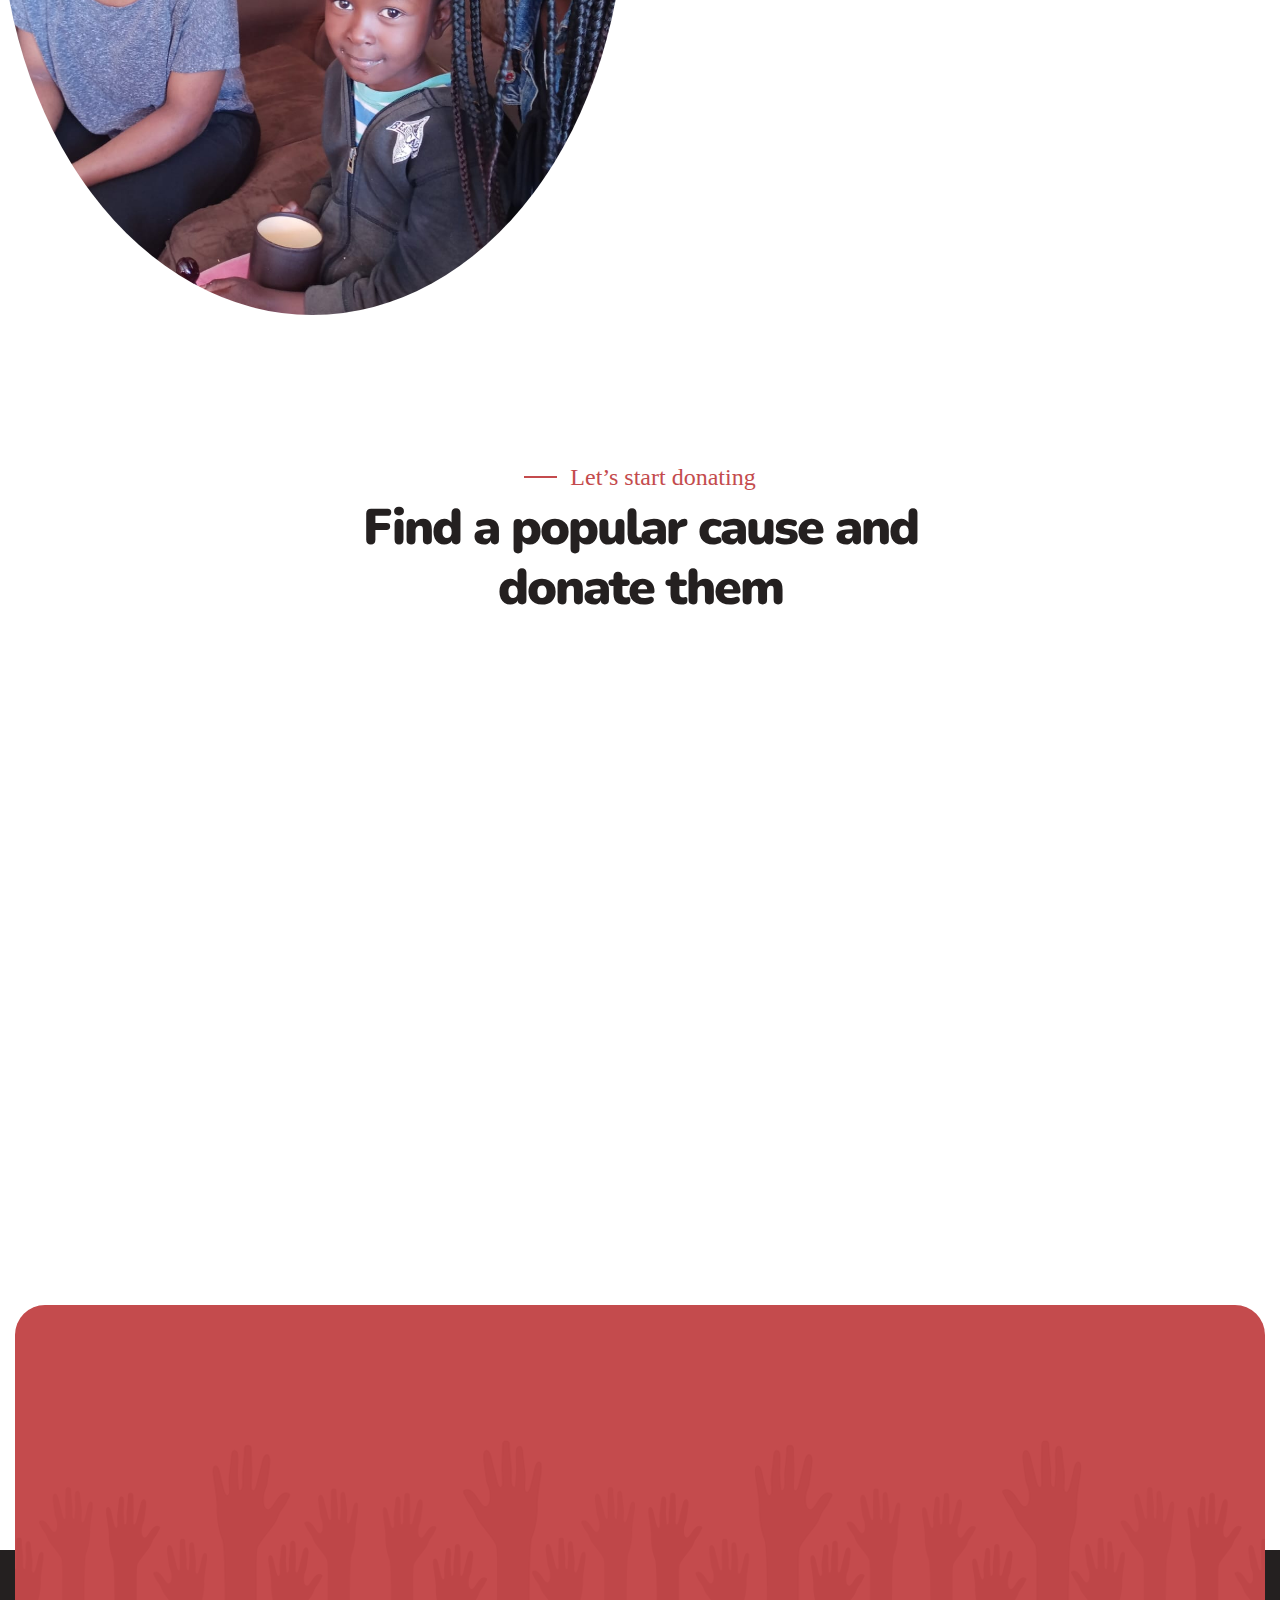
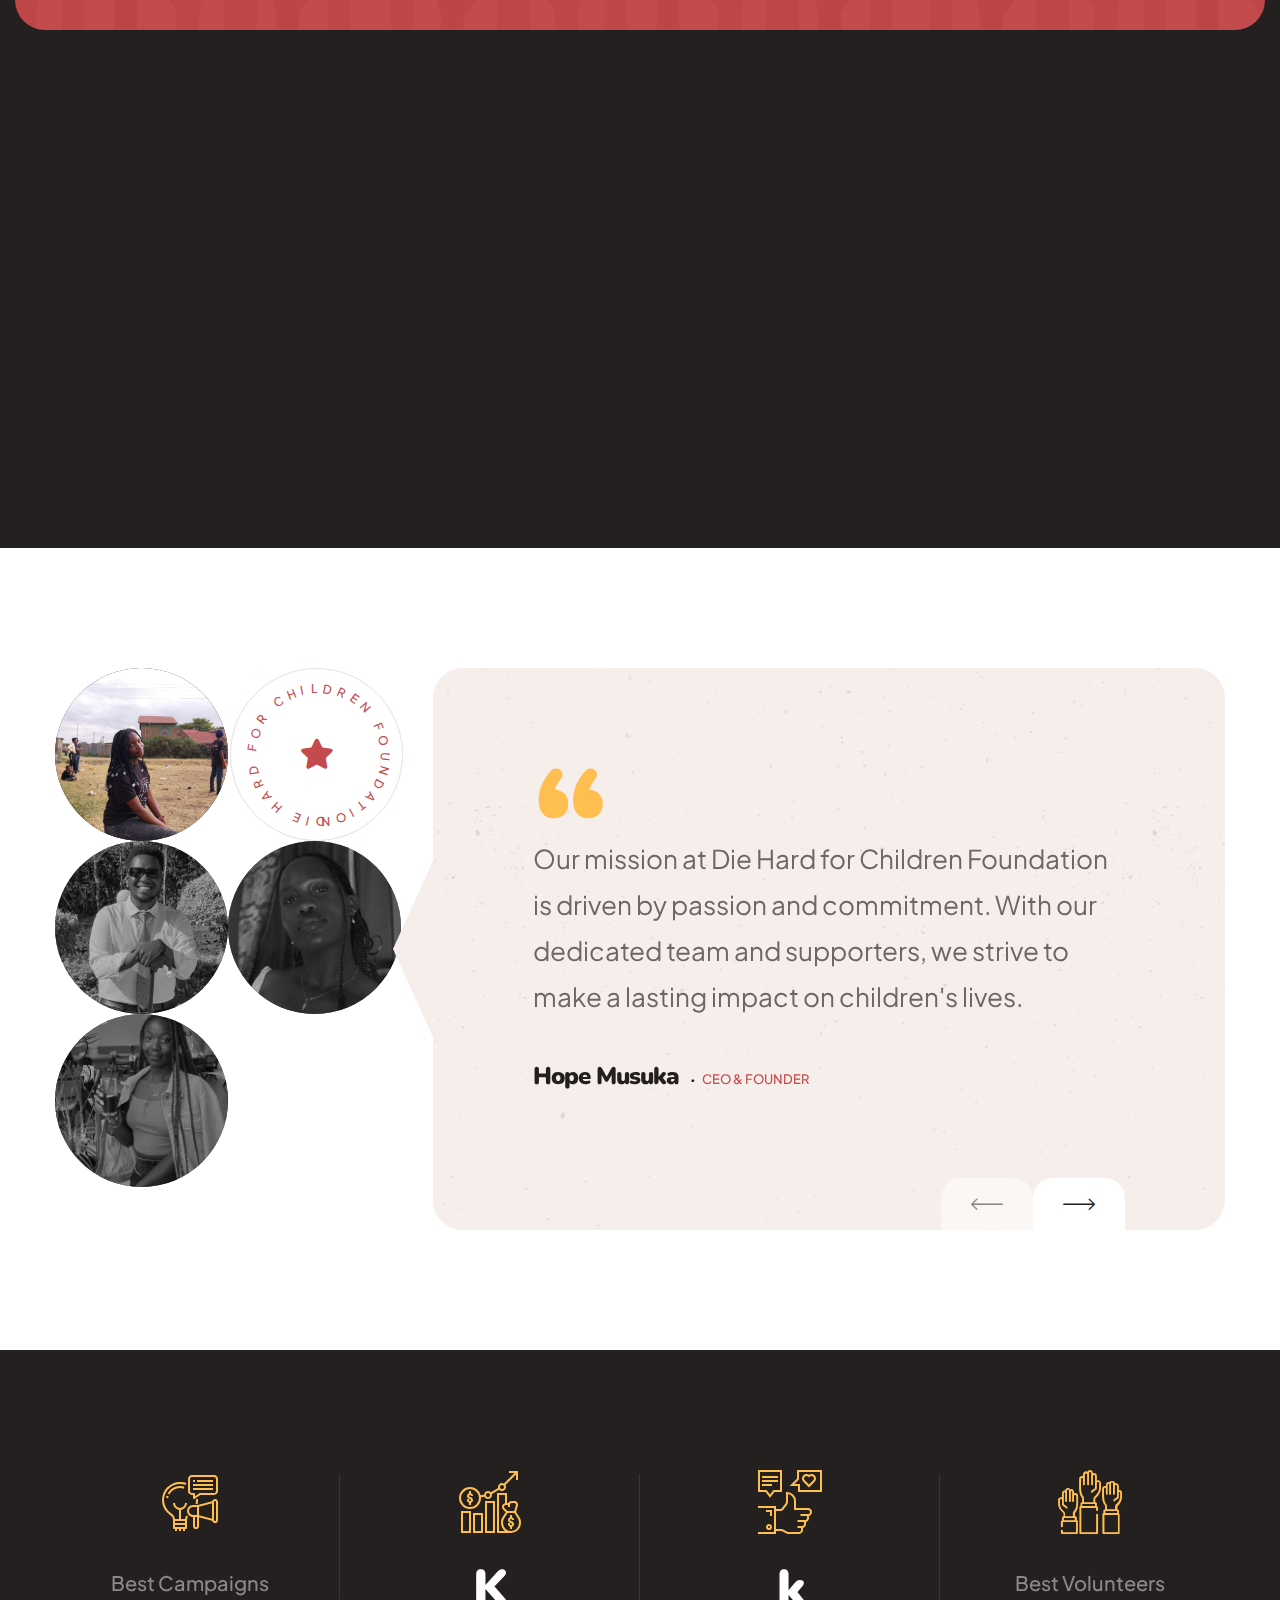
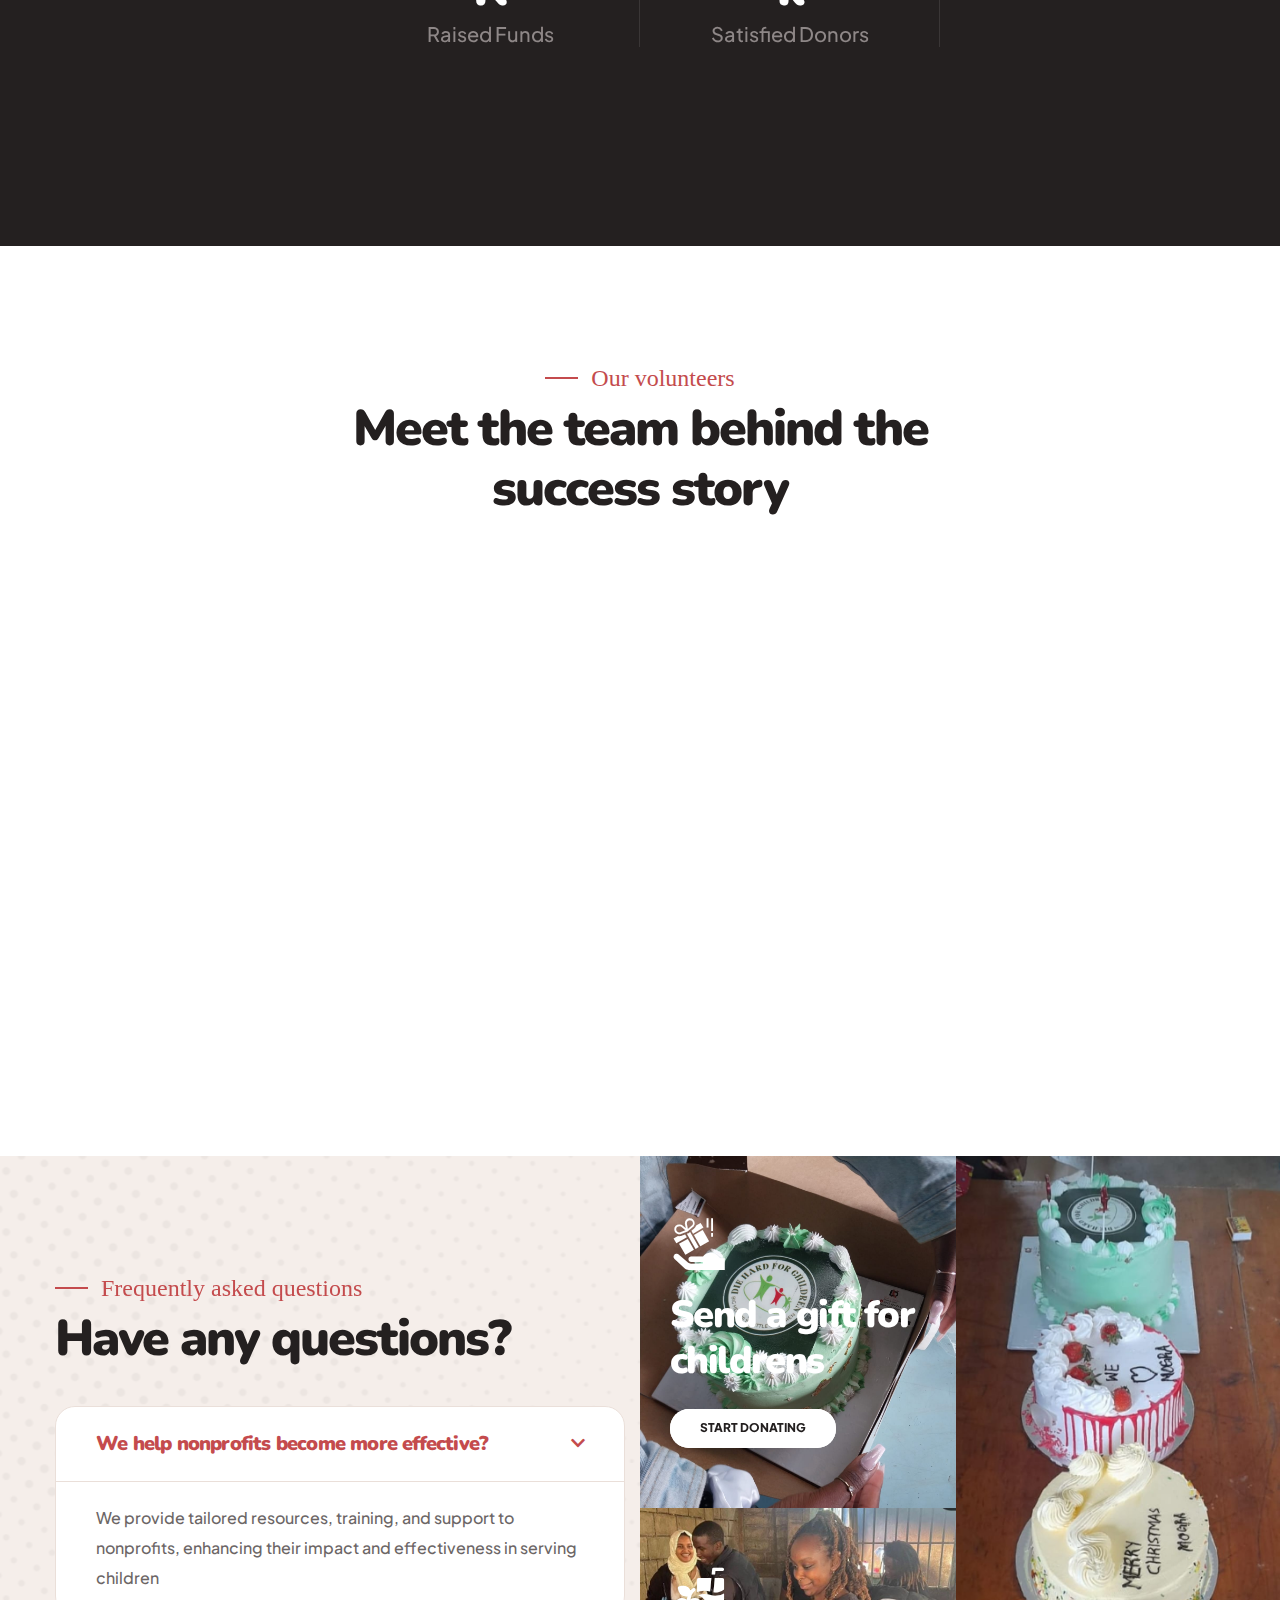
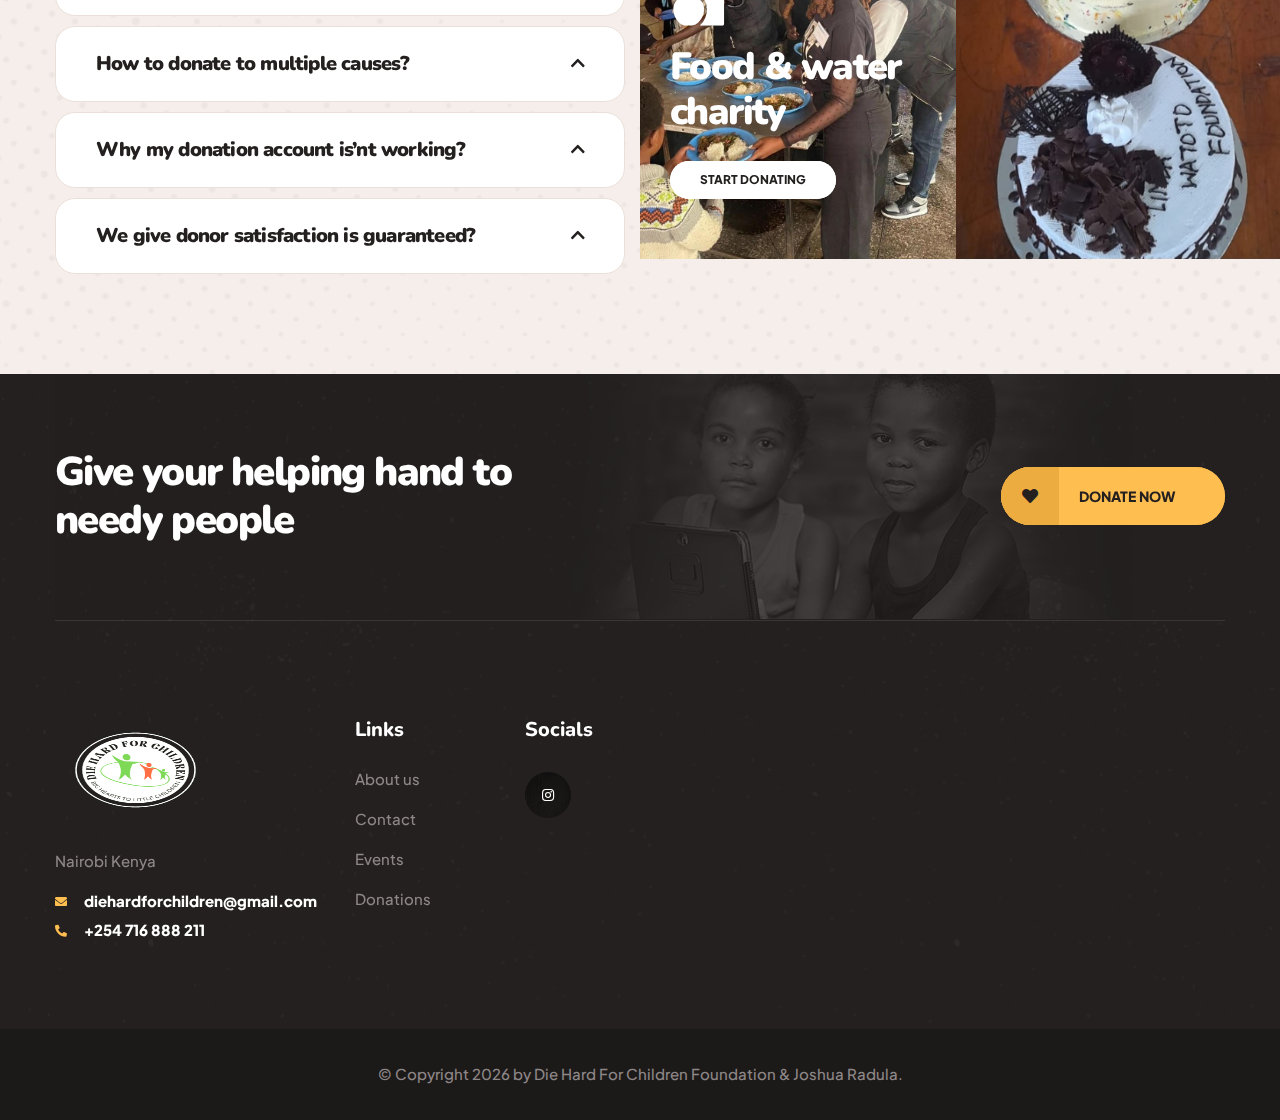
==== commit d3244cf3: "Description" ====
--- a/index.html
+++ b/index.html
@@ -719,7 +719,7 @@
         <div class="main-footer-bottom">
             <div class="container">
                 <p class="main-footer-bottom__copyright">
-                    &copy; Copyright <span class="dynamic-year"></span> by Die Hard For Children Foundation.
+                    &copy; Copyright <span class="dynamic-year"></span> by Die Hard For Children Foundation & Joshua Radula.
                 </p>
             </div><!-- /.container -->
         </div><!-- /.main-footer__bottom -->
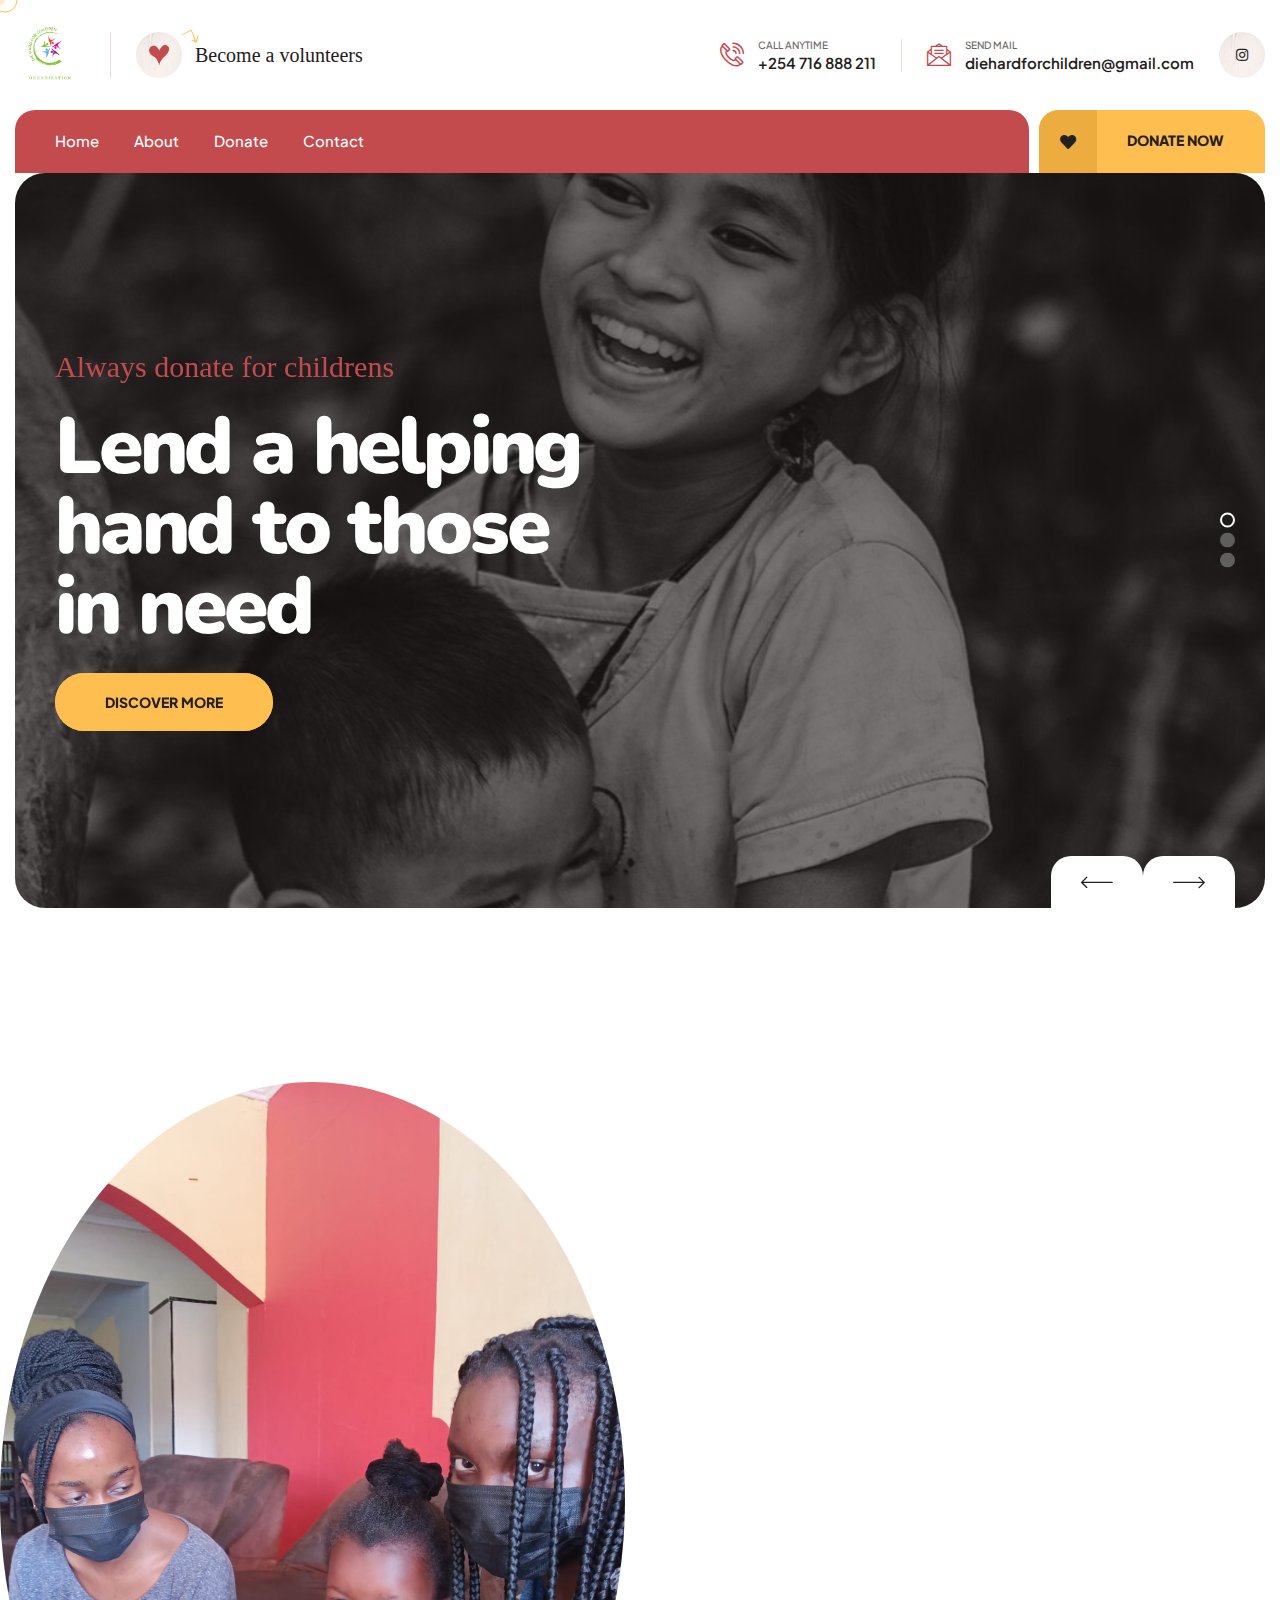
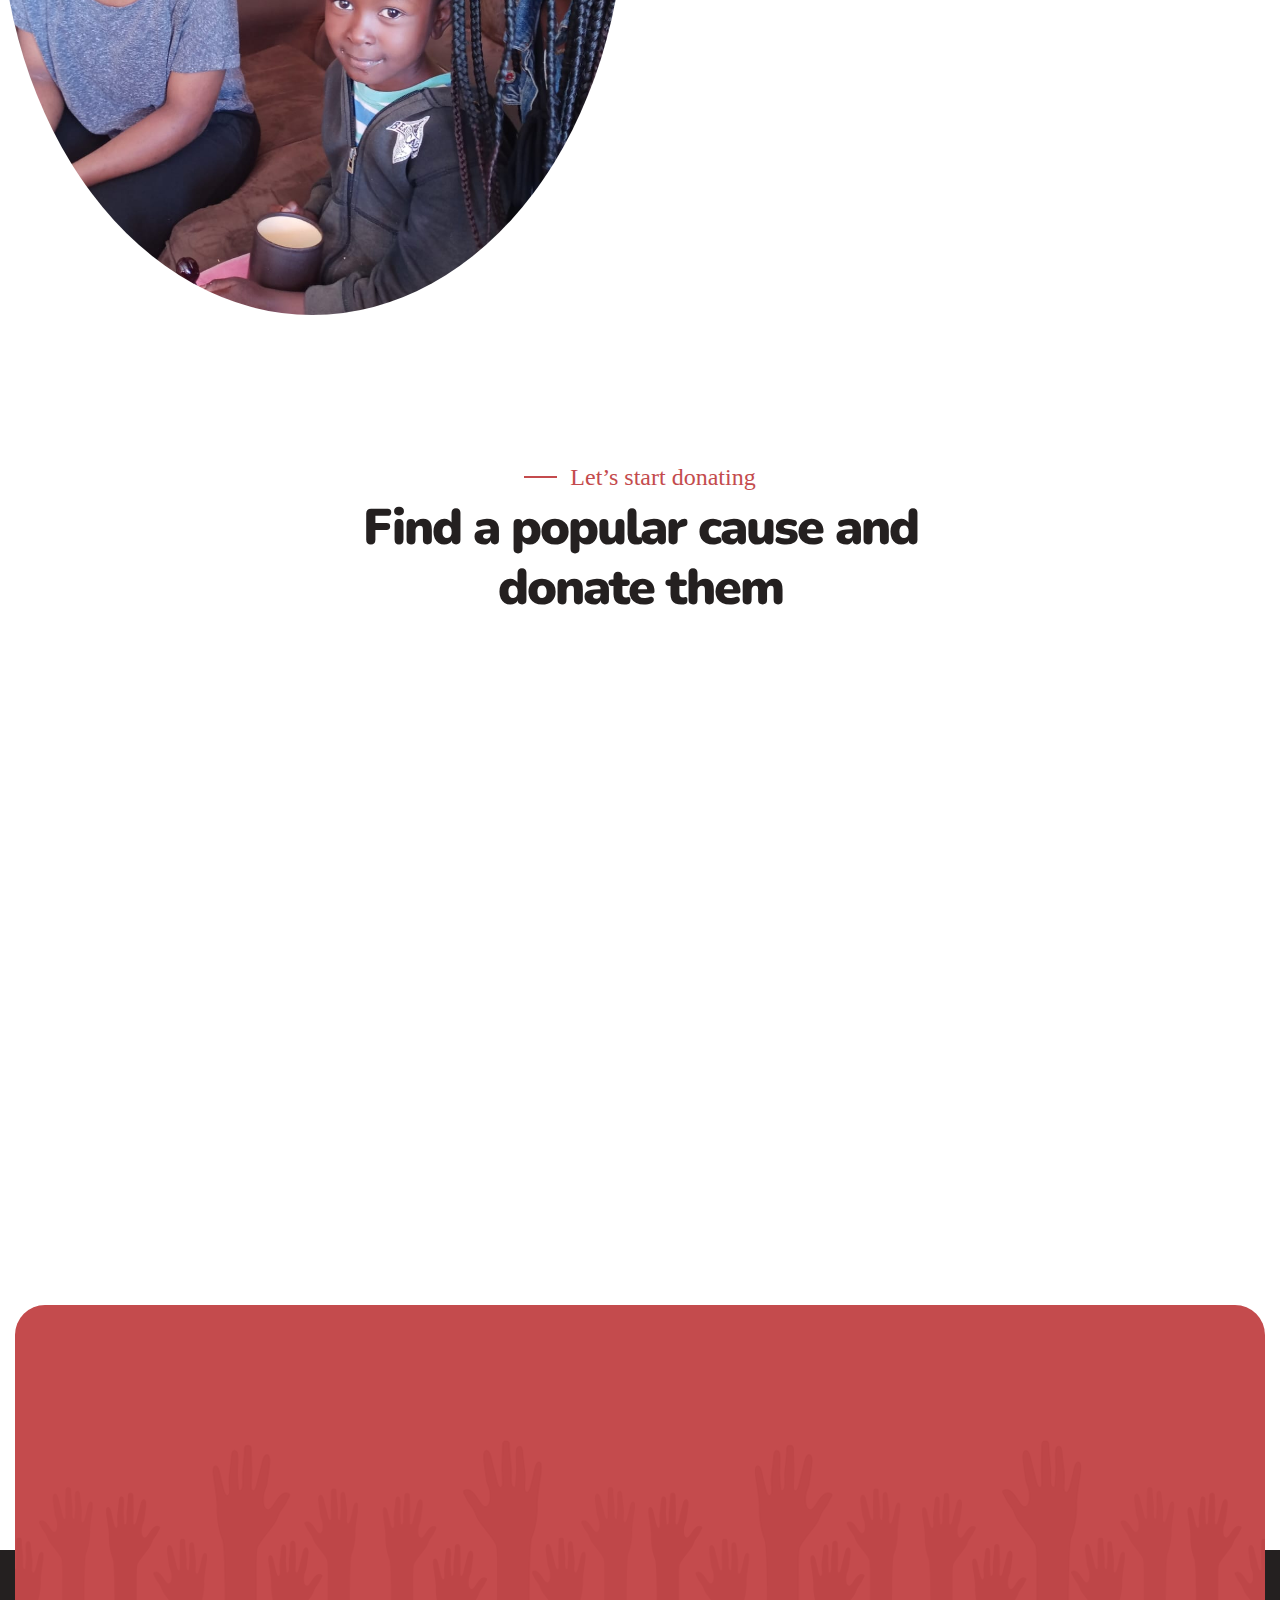
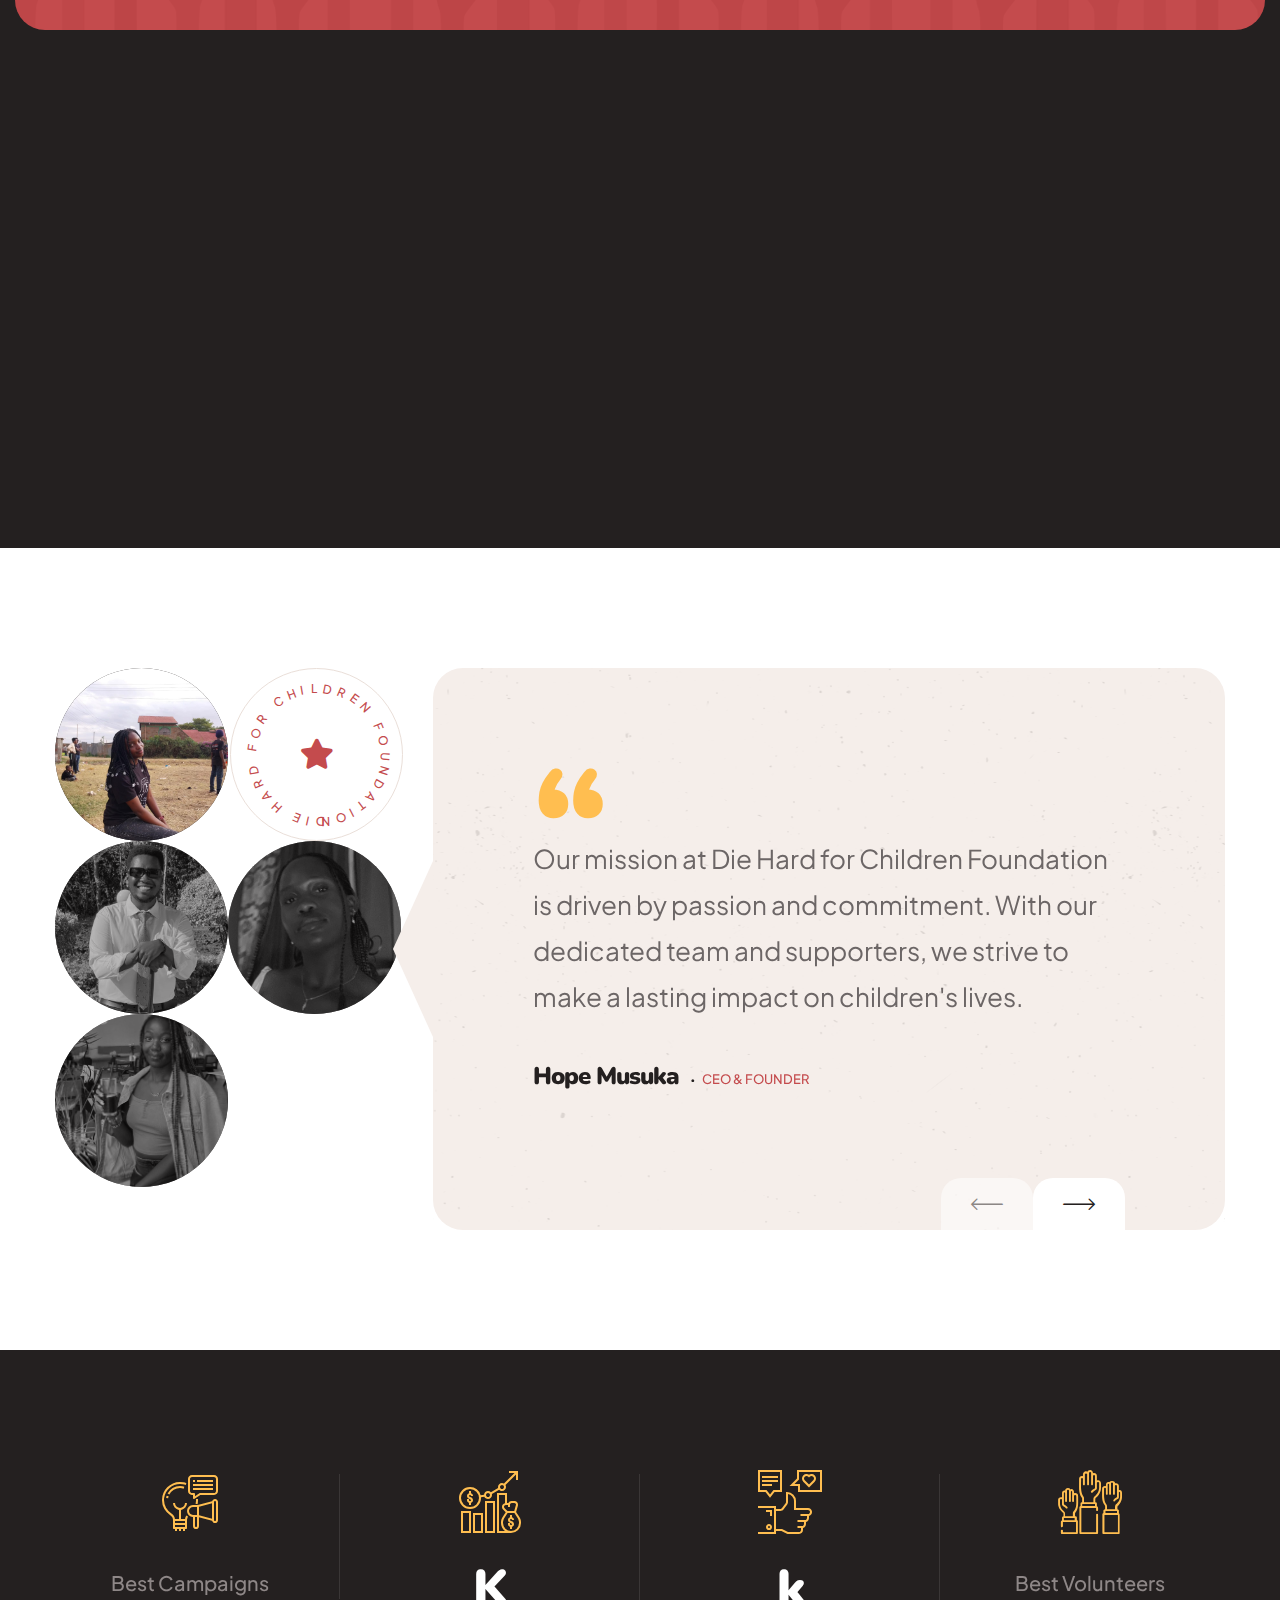
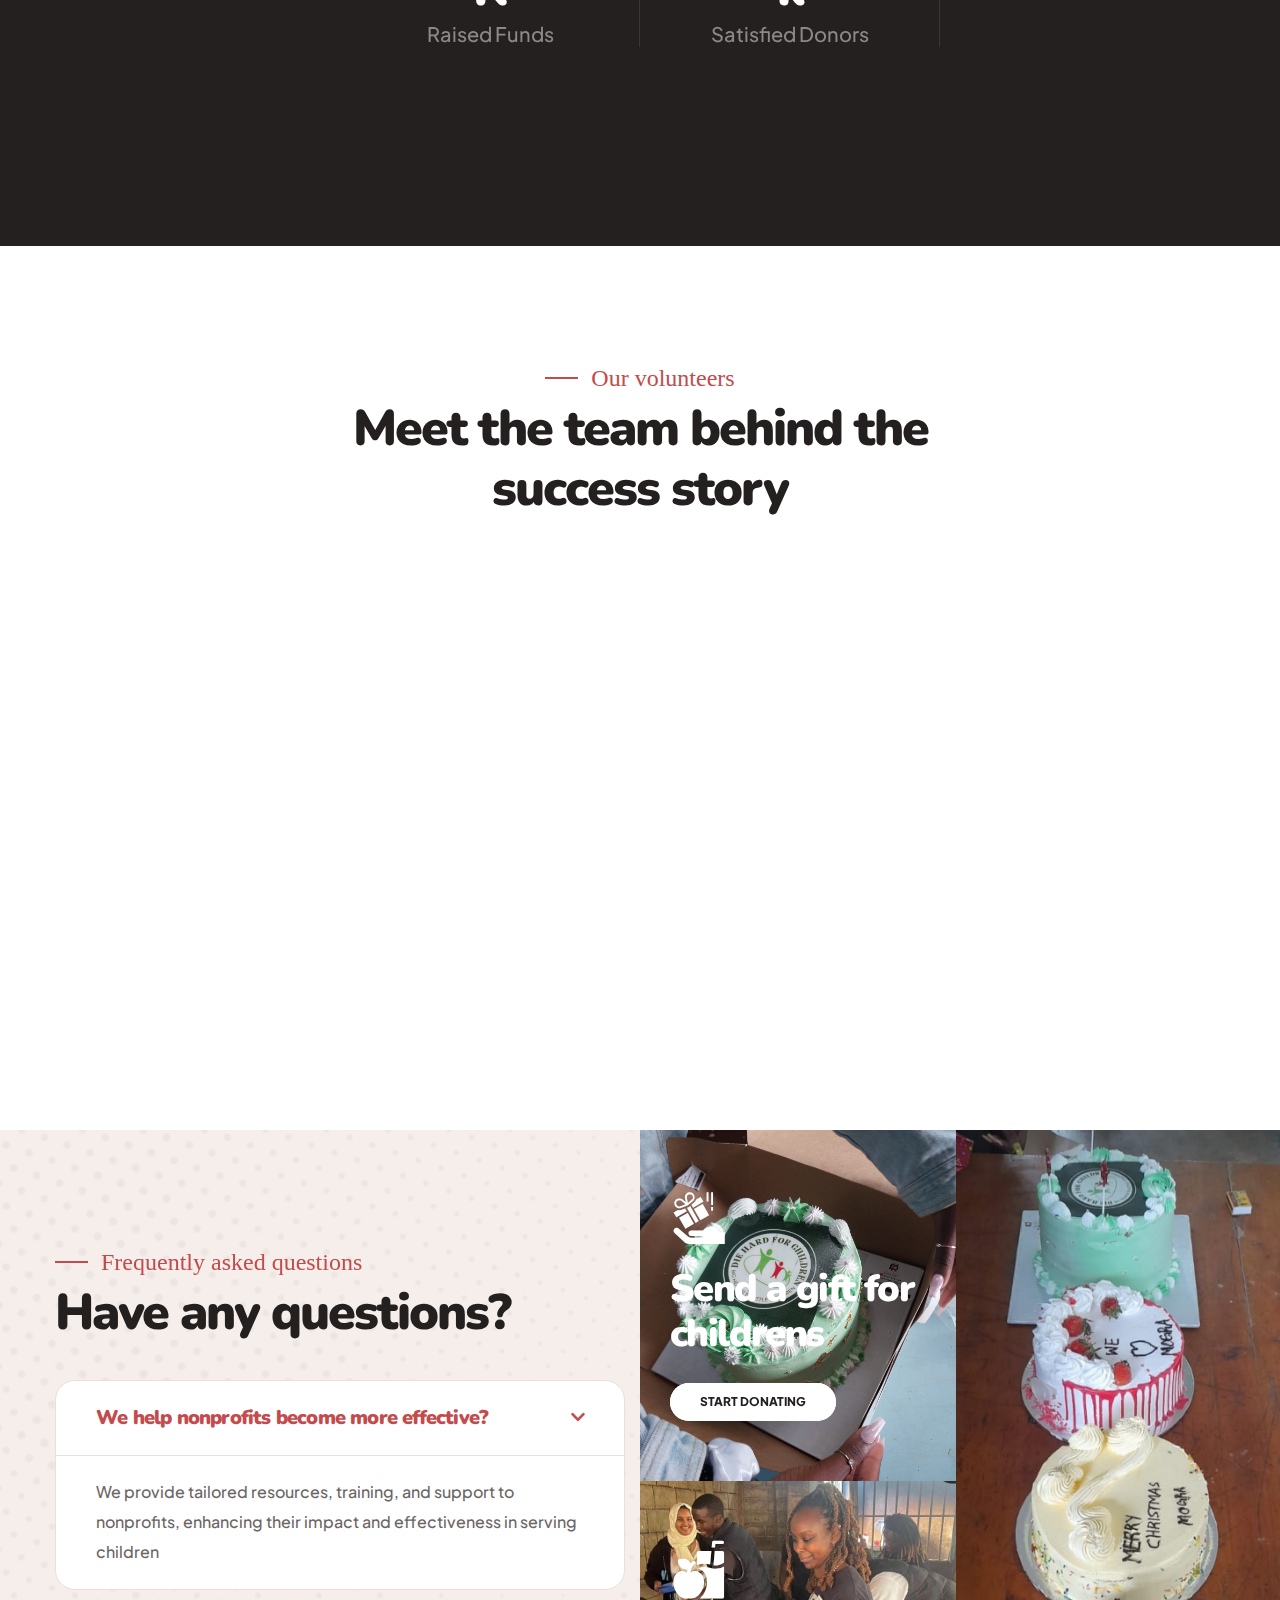
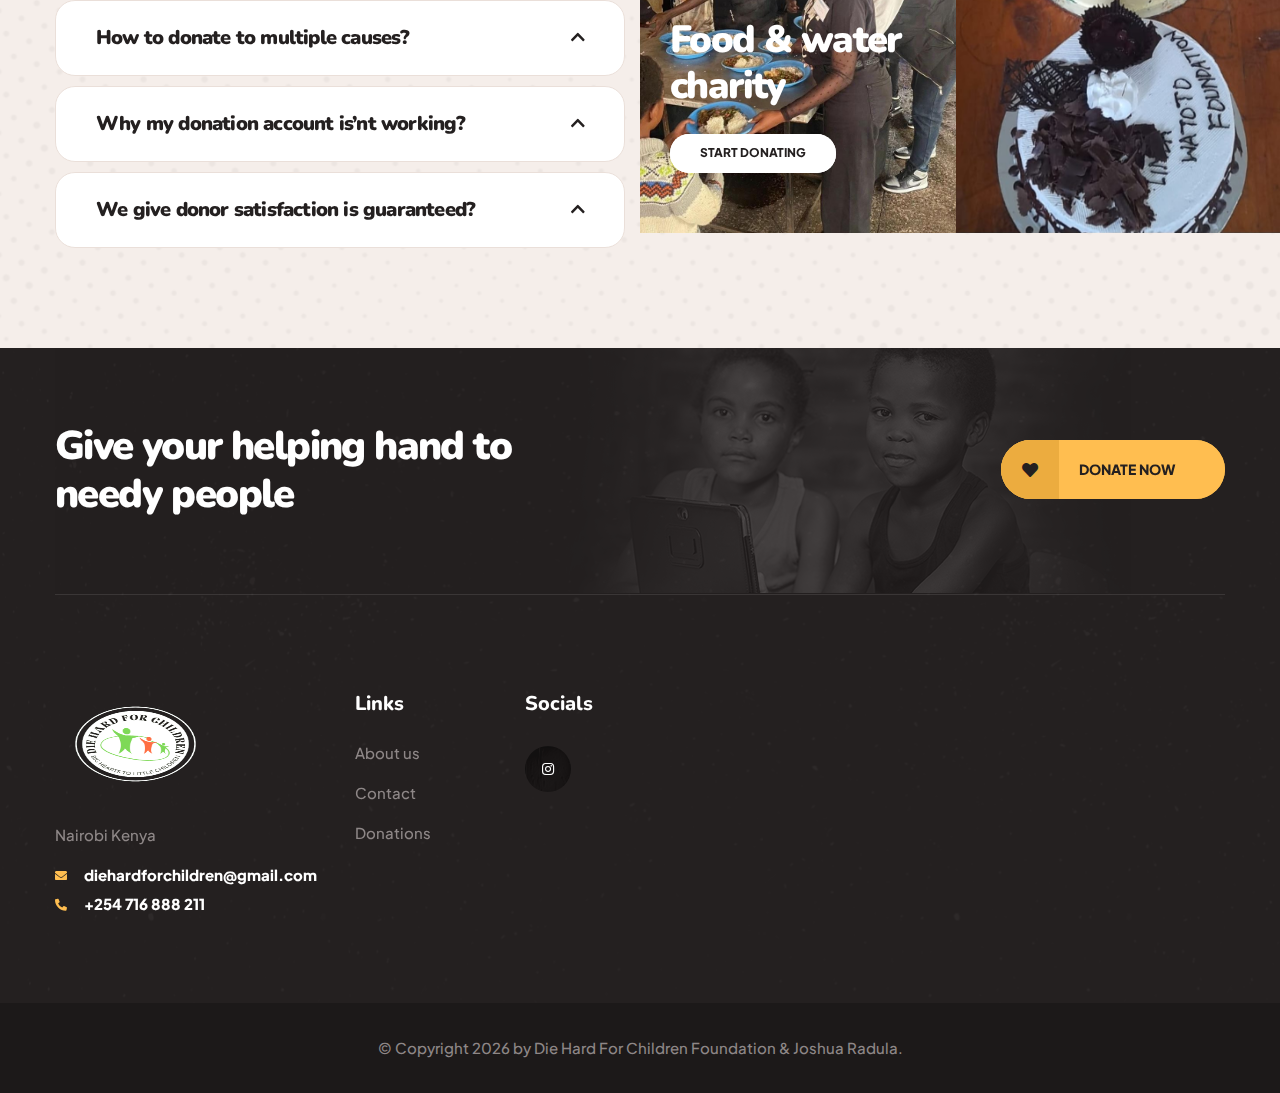
==== commit 39862e54: "New About Page" ====
--- a/index.html
+++ b/index.html
@@ -203,7 +203,7 @@
                                 <h6 class="sec-title__tagline">Welcome to charity</h6><!-- /.sec-title__tagline -->
                                 <h3 class="sec-title__title">Helping each other can make world better</h3><!-- /.sec-title__title -->
                             </div><!-- /.sec-title -->
-                            <h4 class="about-one__content__heading">Our mission is to fulfill others dreams are in need.</h4>
+                            <h4 class="about-one__content__heading">Our mission is to empower disadvantaged children with resilience, support and opportunities.</h4>
                             <p class="about-one__content__text">
                                 Dedicated to nurturing, educating, and empowering children in need, Die Hard for Children Foundation strives to provide a loving home environment, quality education, and brighter futures for every child.
                             </p>
@@ -695,8 +695,7 @@
                             <ul class="list-unstyled footer-widget__links">
                                 <li><a href="about.html">About us</a></li>
                                 <li><a href="contact.html">Contact</a></li>
-                                <li><a href="events.html">Events</a></li>
-                                <li><a href="donation.html">Donations</a></li>
+                                <li><a href="donate.html">Donations</a></li>
                             </ul><!-- /.list-unstyled footer-widget__links -->
                         </div><!-- /.footer-widget -->
                     </div><!-- /.col-md-6 -->
--- a/assets/css/aofixo.css
+++ b/assets/css/aofixo.css
@@ -1106,10 +1106,9 @@
   }
 }
 .team-one__wrapper {
-  position: relative;
-  display: flex;
-  align-items: center;
-  justify-content: space-between;
+  display: grid;
+  grid-template-columns: repeat(auto-fit, minmax(300px, 1.7fr));
+  gap: 20px; /* Adjust the gap between cards as needed */
 }
 @media (max-width: 991px) {
   .team-one__wrapper {
@@ -1161,7 +1160,8 @@
 }
 .team-card__image img {
   position: relative;
-  width: 100%;
+  width: 300px;
+  height: 310px;
   border-radius: 0 20px 20px 20px;
 }
 .team-card__hover {
@@ -10623,7 +10623,7 @@
   }
 }
 .event-one--page {
-  padding: 120px 0;
+  padding: 0px 0;
 }
 @media (max-width: 767px) {
   .event-one--page {
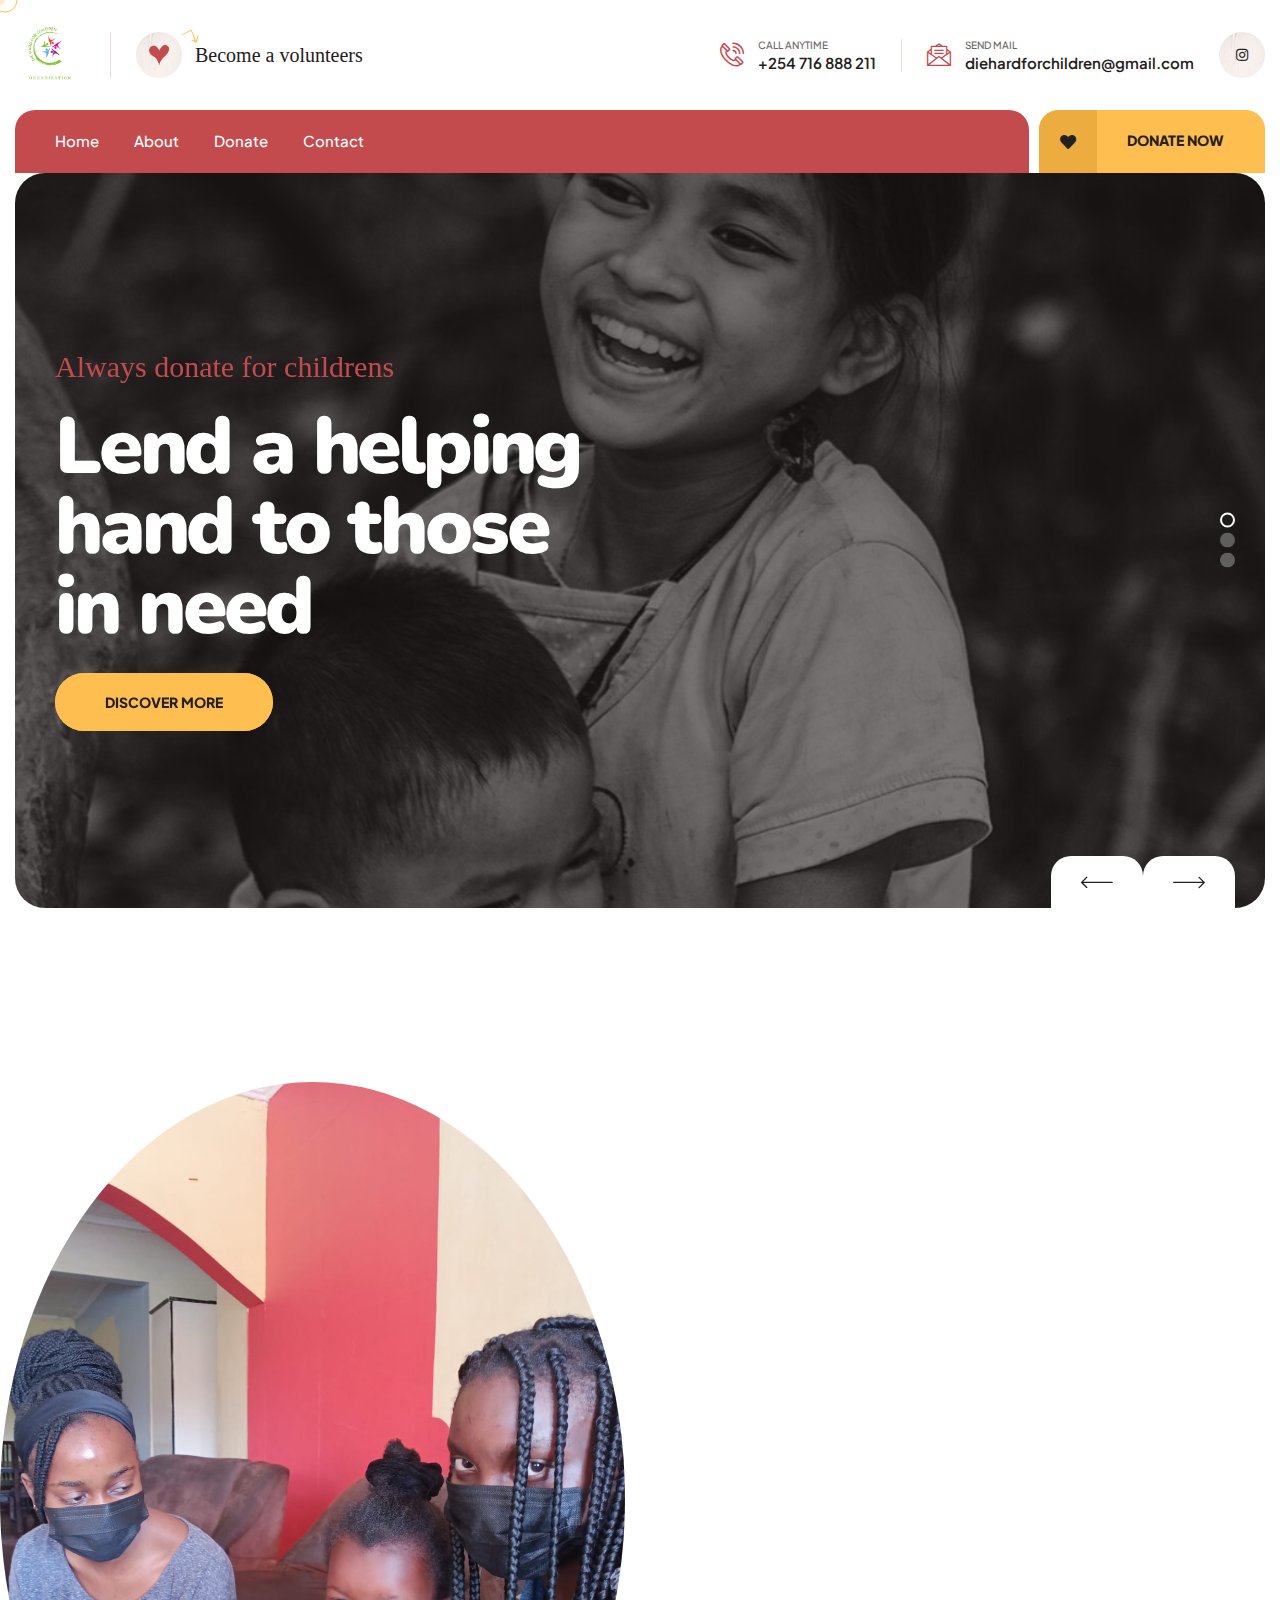
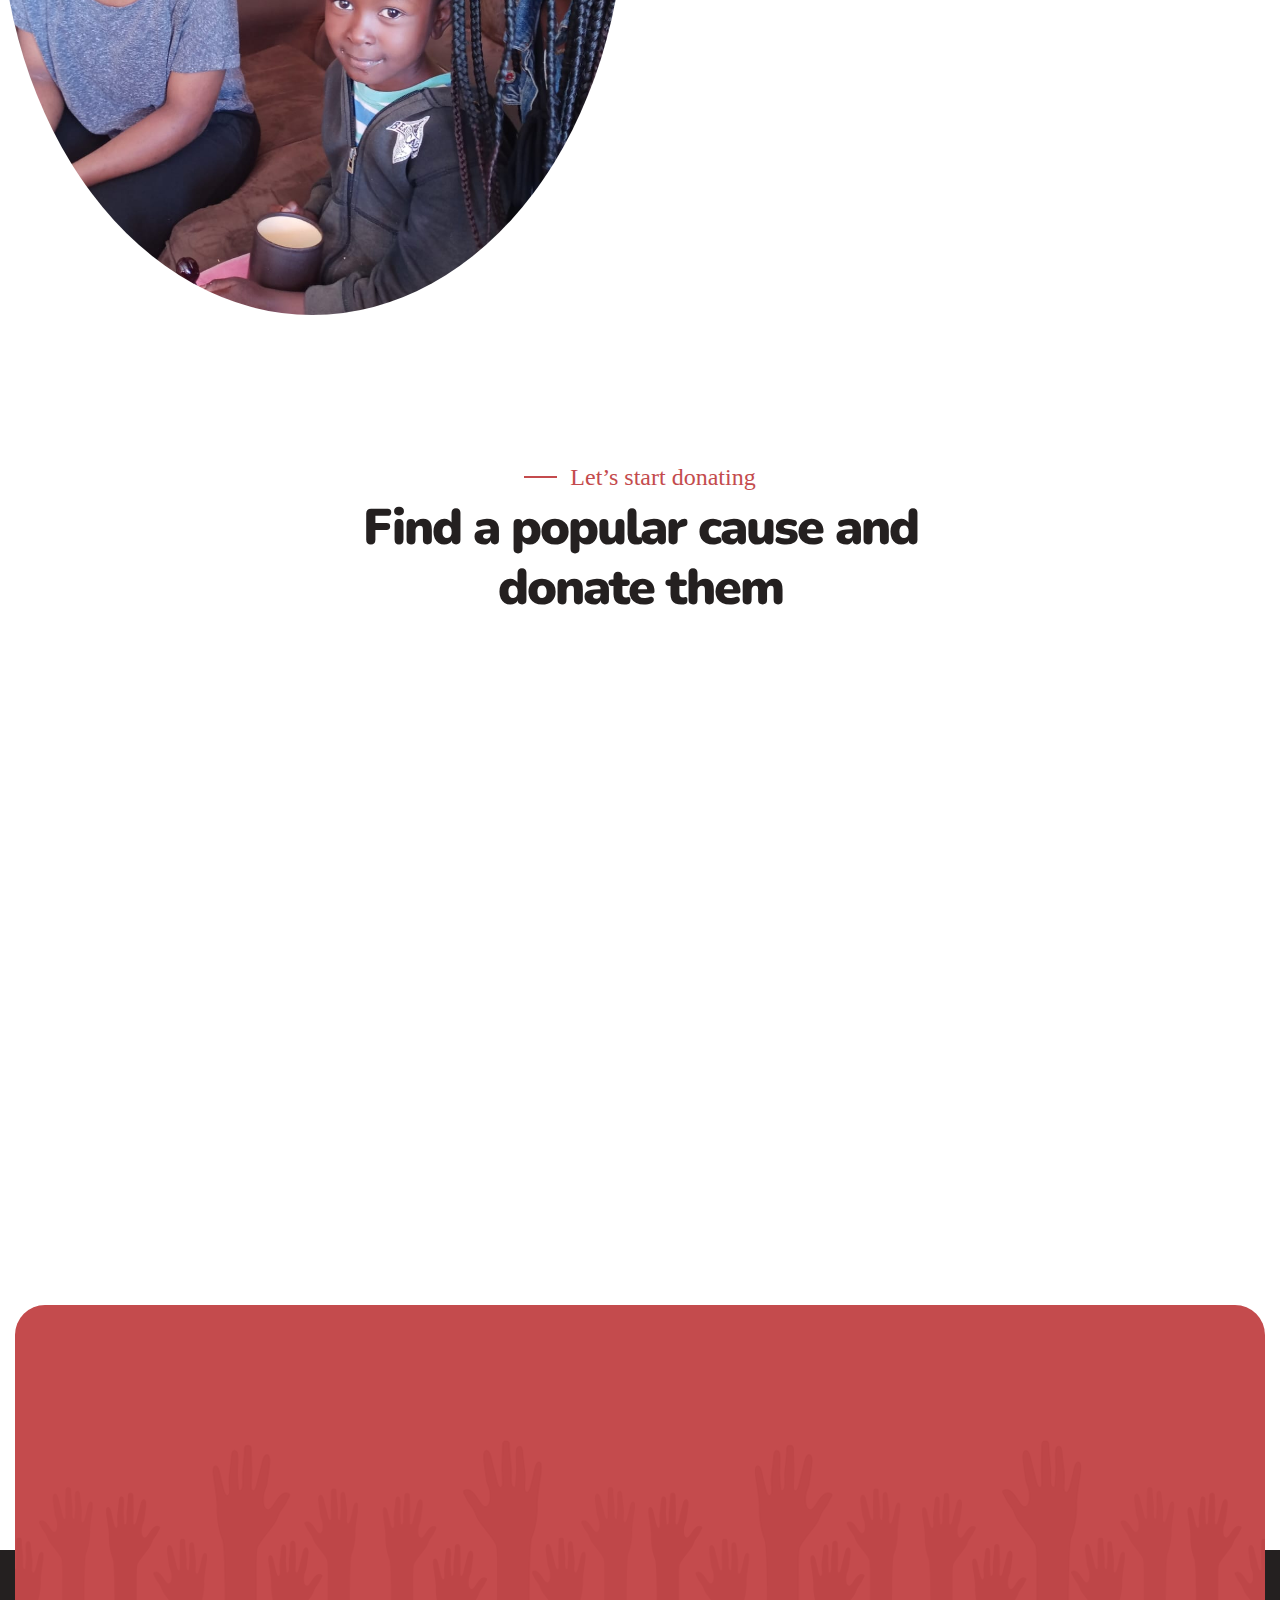
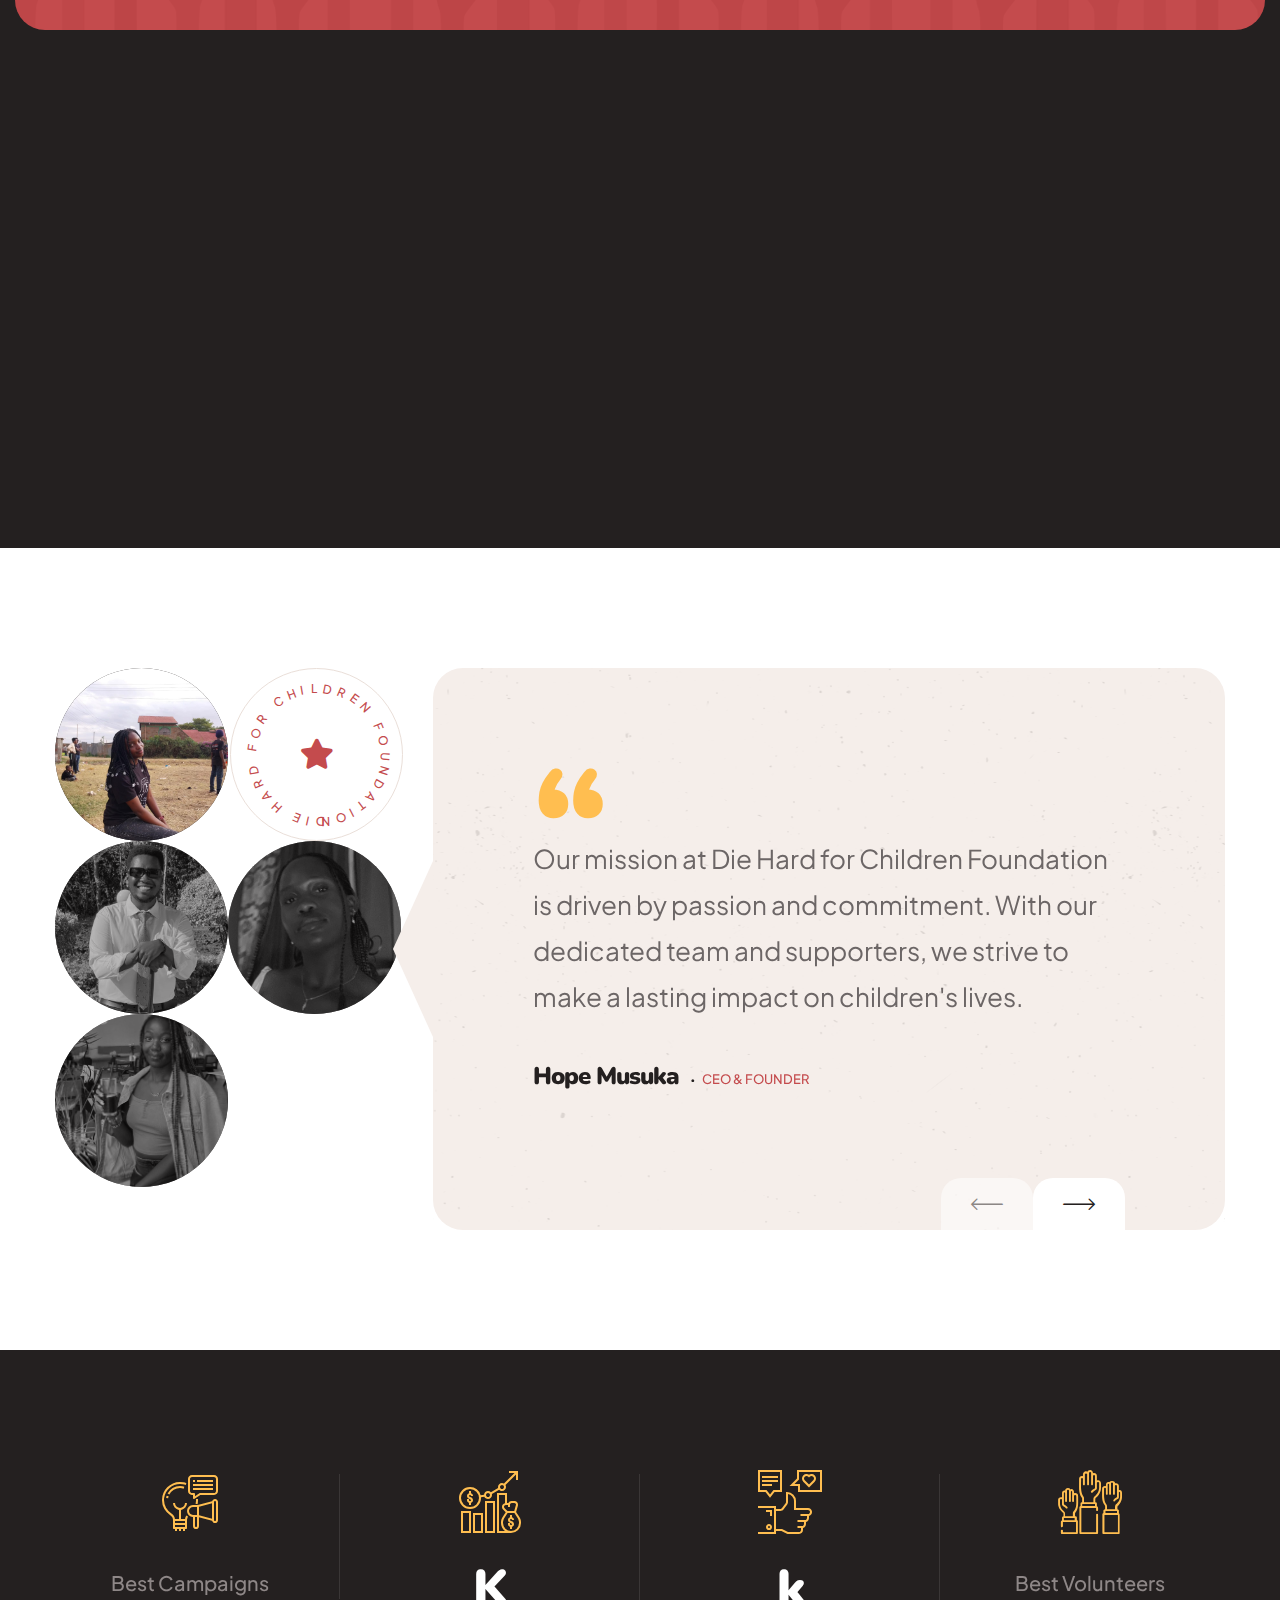
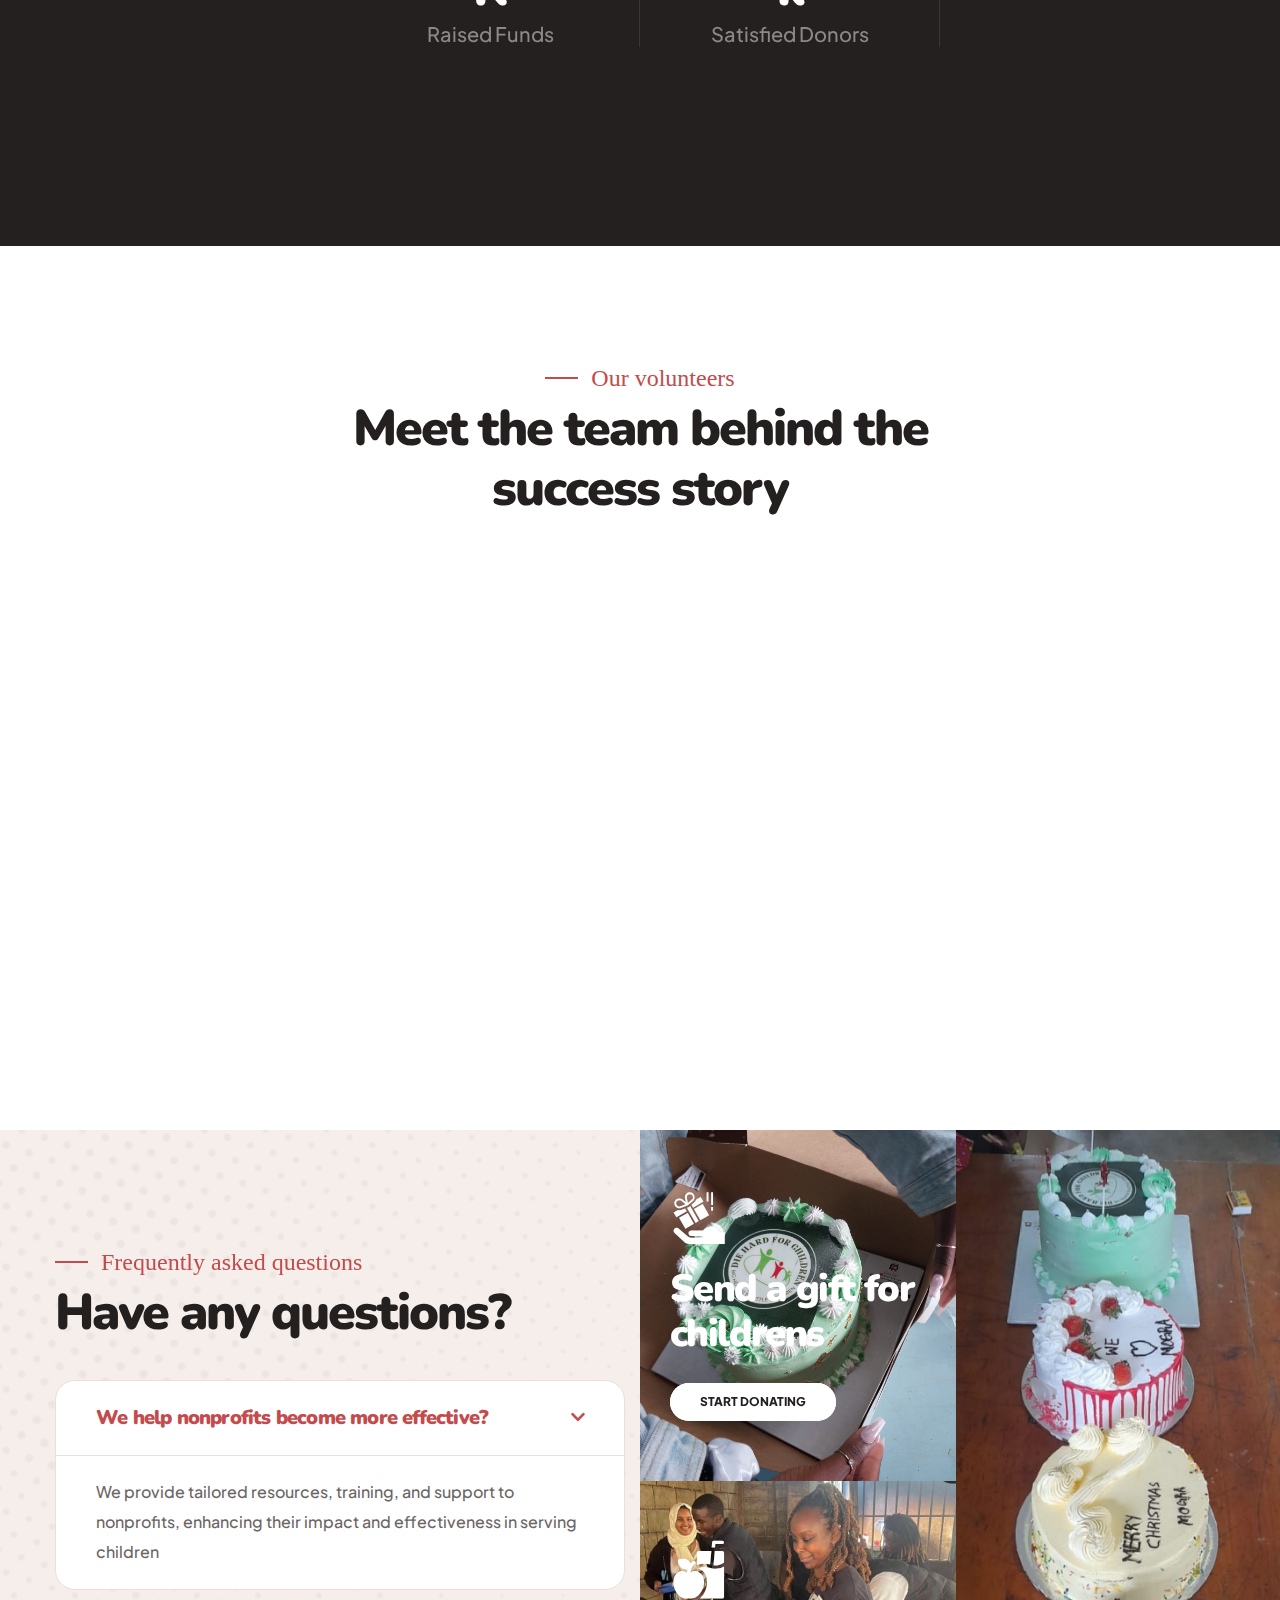
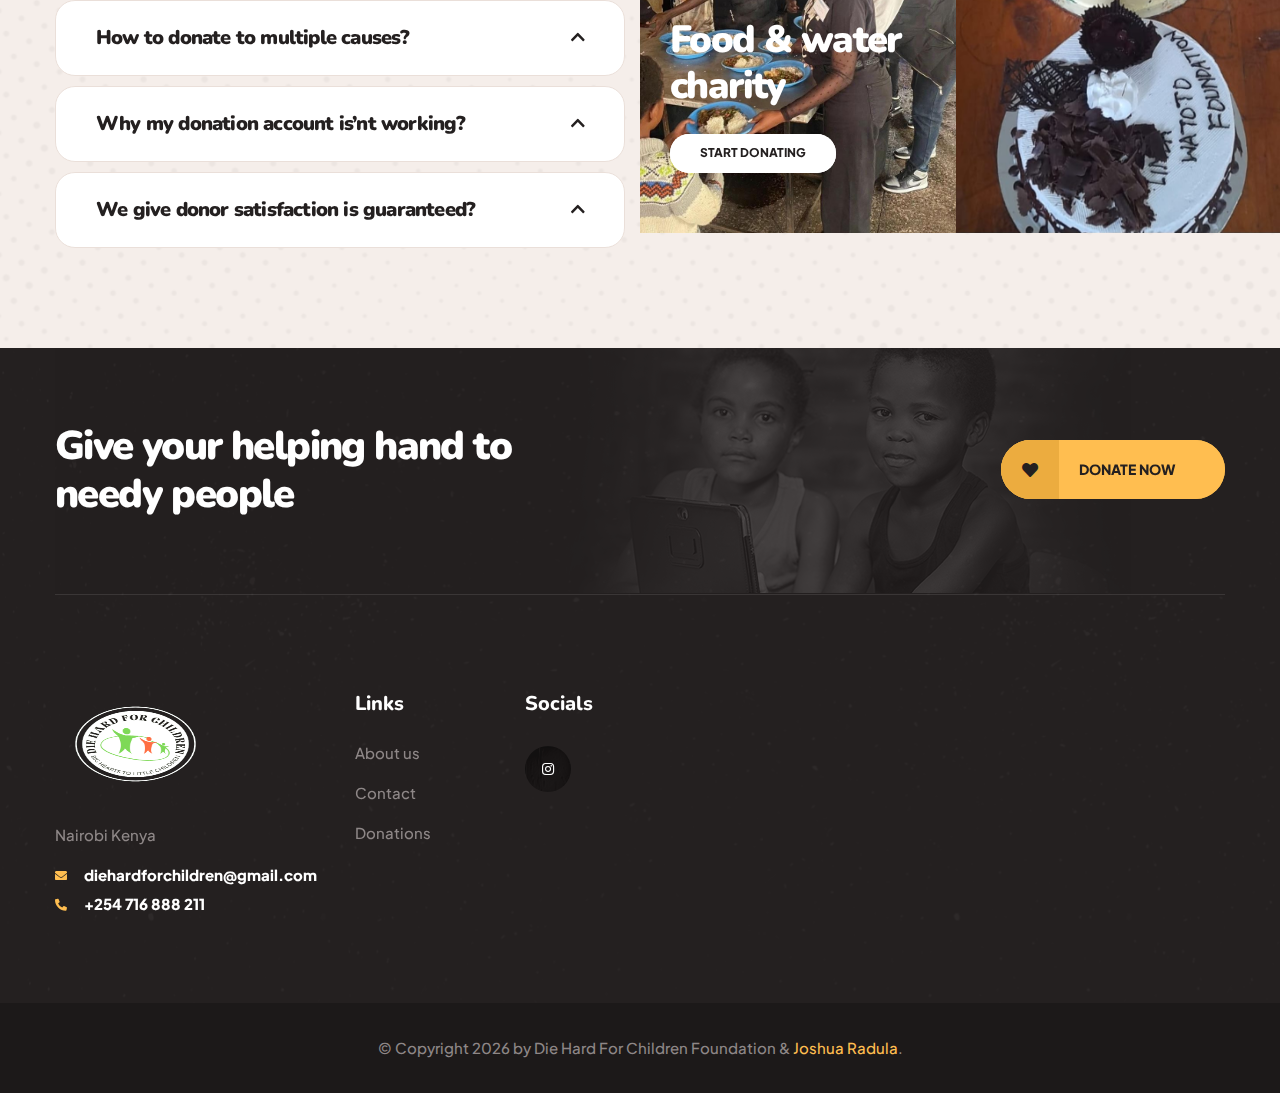
==== commit d95e81a9: "New Page" ====
--- a/index.html
+++ b/index.html
@@ -56,7 +56,7 @@
                             <img src="assets/images2/Viva.png" alt="Logo" width="70">
                         </a>
                     </div><!-- /.main-header__logo -->
-                    <a class="topbar-one__volunter" href="tel:+254 716 888 211"><i class="topbar-one__volunter__icon"></i><span>Become a volunteers</span></a><!-- /.become-volunter -->
+                    <a class="topbar-one__volunter" href="contact.html"><i class="topbar-one__volunter__icon"></i><span>Become a volunteers</span></a><!-- /.become-volunter -->
                     <div class="topbar-one__right">
                         <a class="topbar-one__info" href="tel:+254 716 888 211">
                             <i class="icon-phone-call topbar-one__info__icon"></i>
@@ -718,7 +718,7 @@
         <div class="main-footer-bottom">
             <div class="container">
                 <p class="main-footer-bottom__copyright">
-                    &copy; Copyright <span class="dynamic-year"></span> by Die Hard For Children Foundation & Joshua Radula.
+                    &copy; Copyright <span class="dynamic-year"></span> by Die Hard For Children Foundation & <a href="https://www.linkedin.com/in/joshua-radula" target="_blank">Joshua Radula</a>.
                 </p>
             </div><!-- /.container -->
         </div><!-- /.main-footer__bottom -->
--- a/assets/css/aofixo.css
+++ b/assets/css/aofixo.css
@@ -10706,6 +10706,23 @@
   padding: 15px 20px 19px;
   text-align: center;
 }
+.event-one__item__date2 {
+  position: relative;
+  display: flex;
+  align-items: center;
+  justify-content: center;
+  width: 150px;
+  margin: 0 0 0 auto;
+  background-color: var(--aofixo-base, #ffbe50);
+  border-radius: 20px 20px 0 0;
+  font-size: 16px;
+  font-weight: 900;
+  line-height: 1.2;
+  color: var(--aofixo-black, #242020);
+  text-transform: capitalize;
+  padding: 15px 20px 19px;
+  text-align: center;
+}
 .event-one__item__meta {
   display: flex;
   align-items: center;
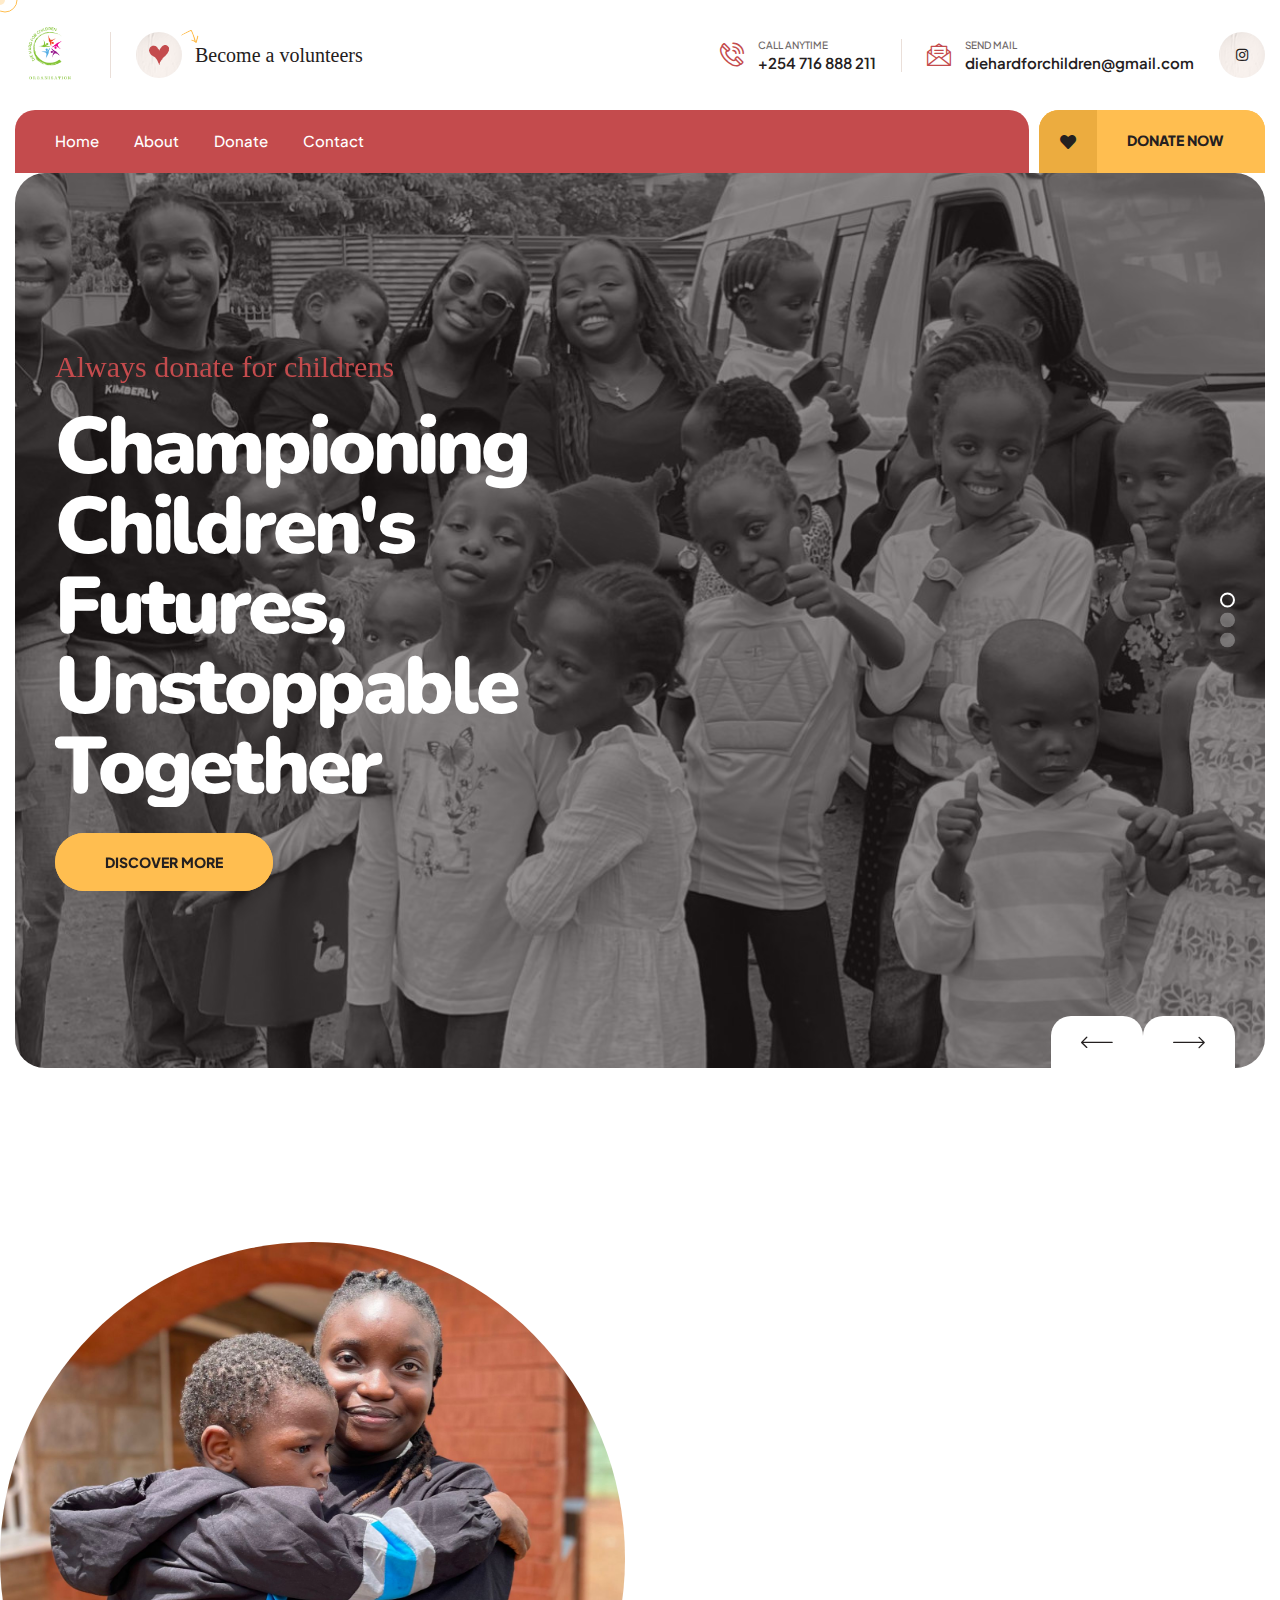
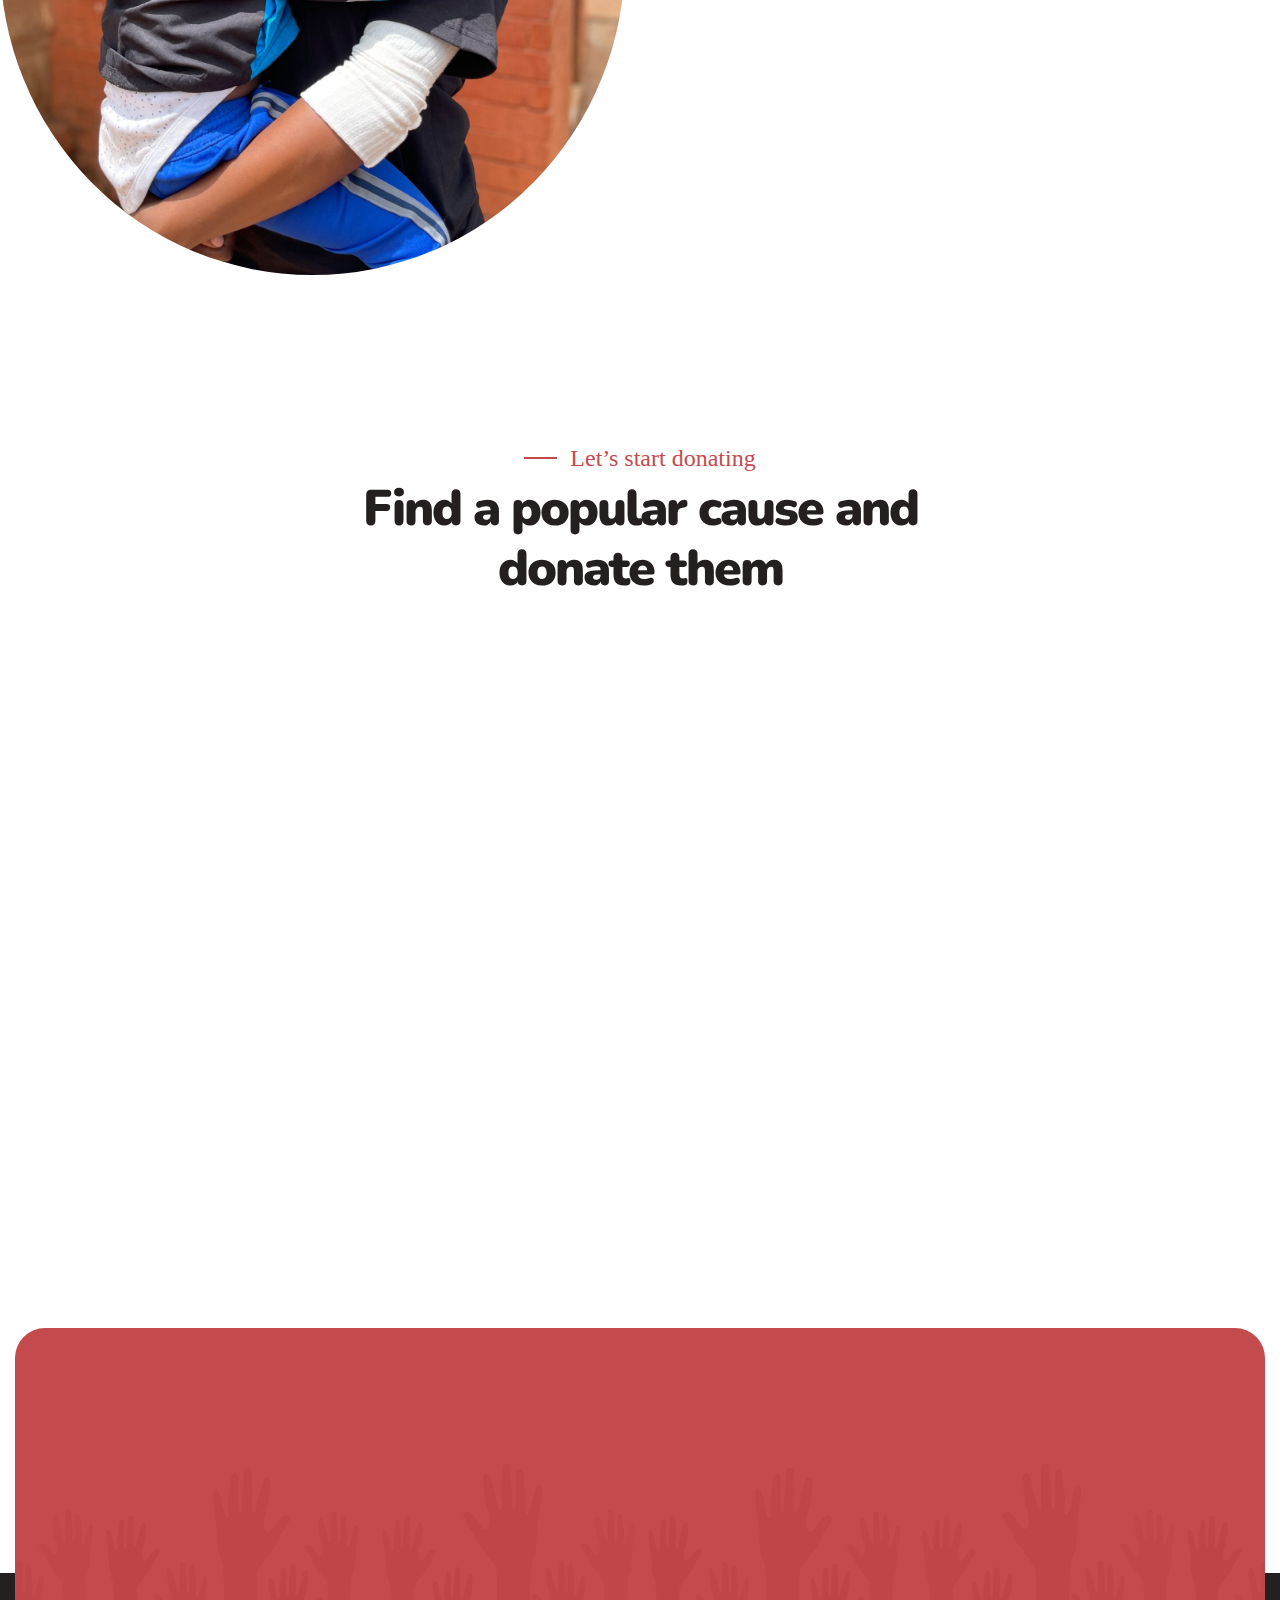
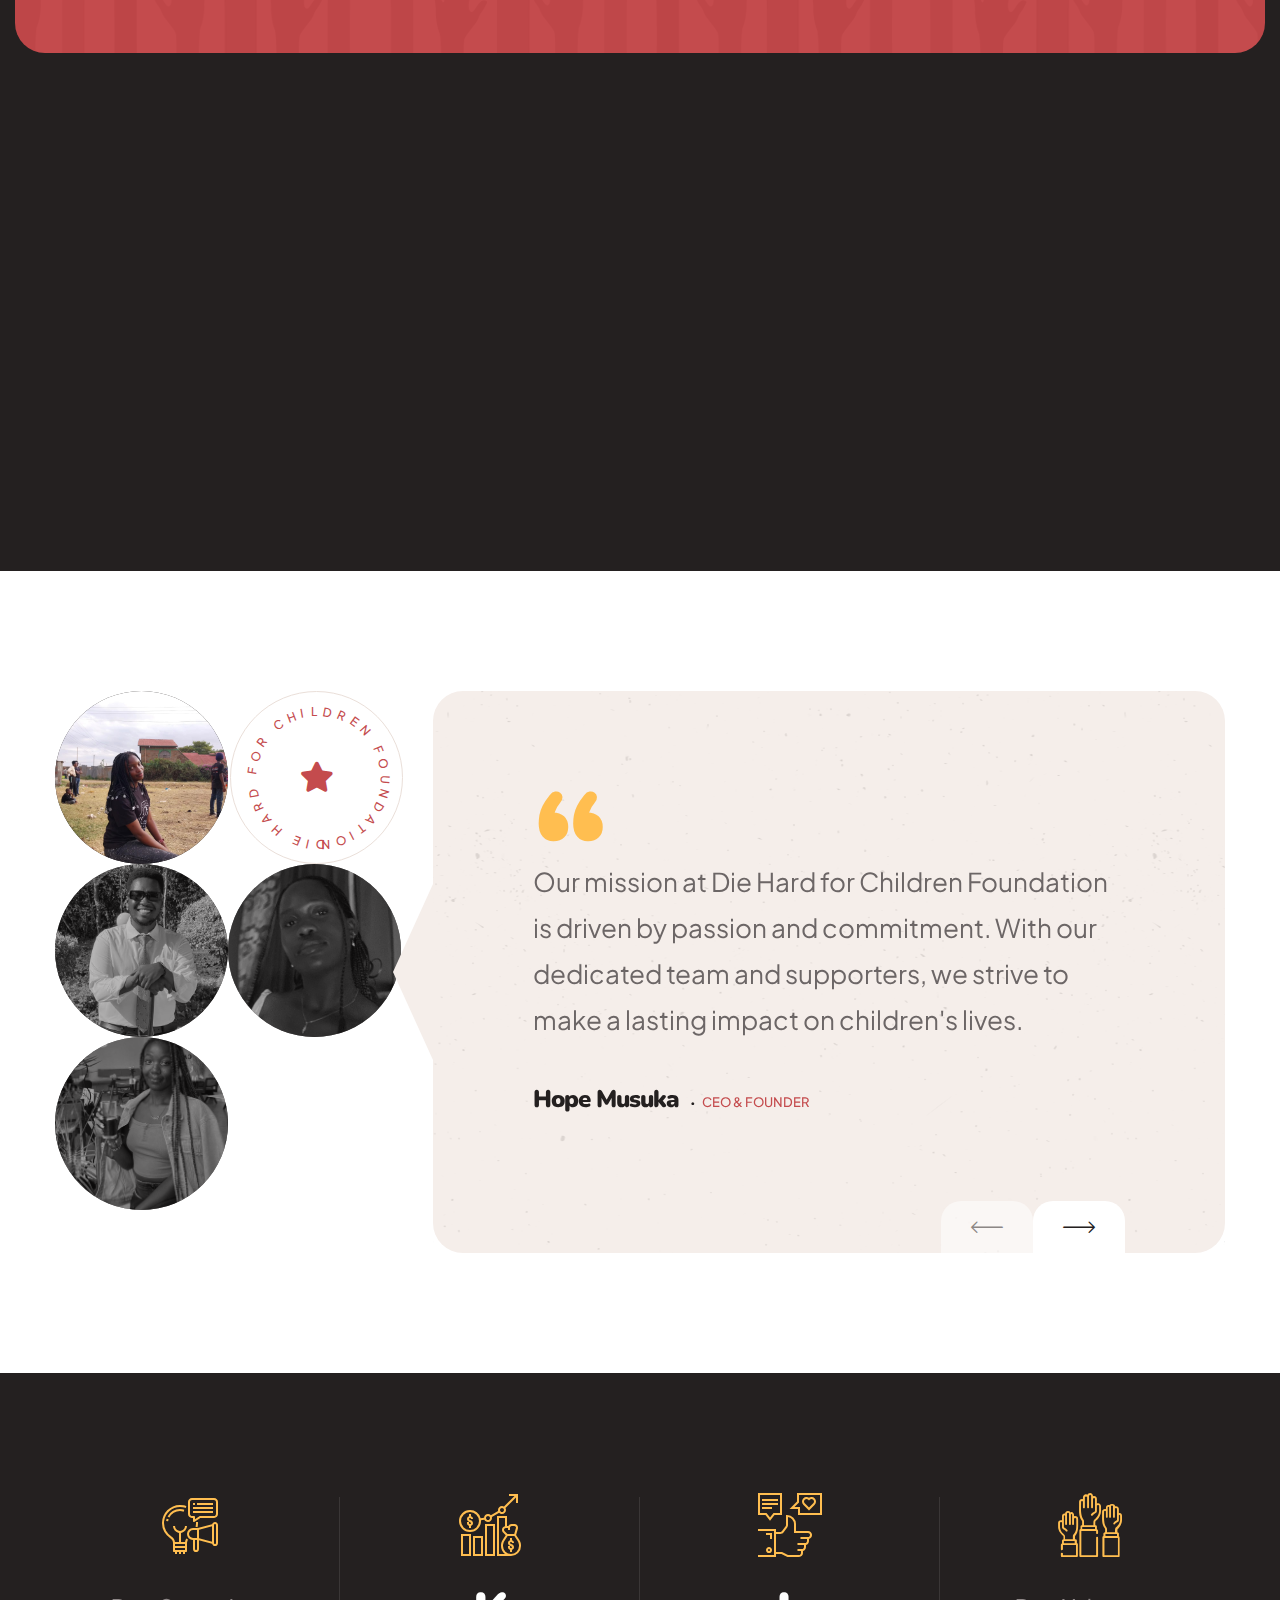
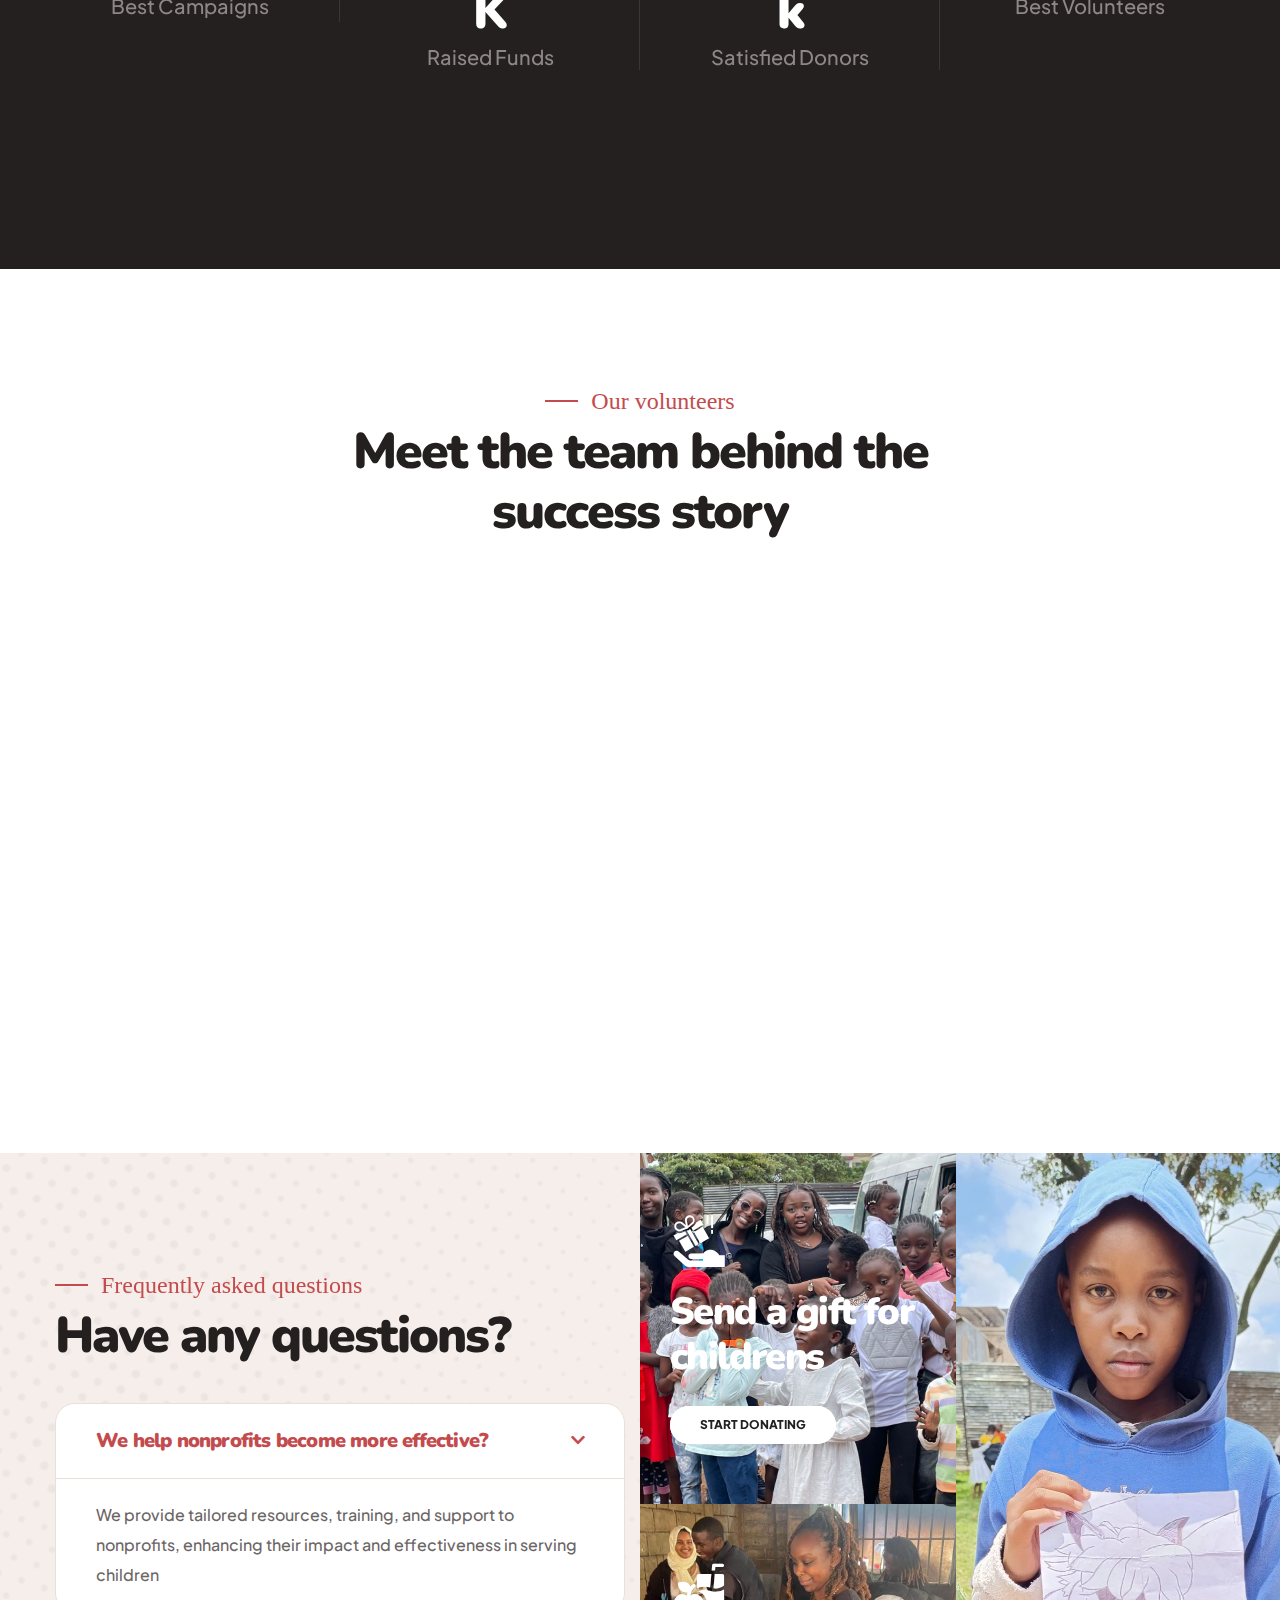
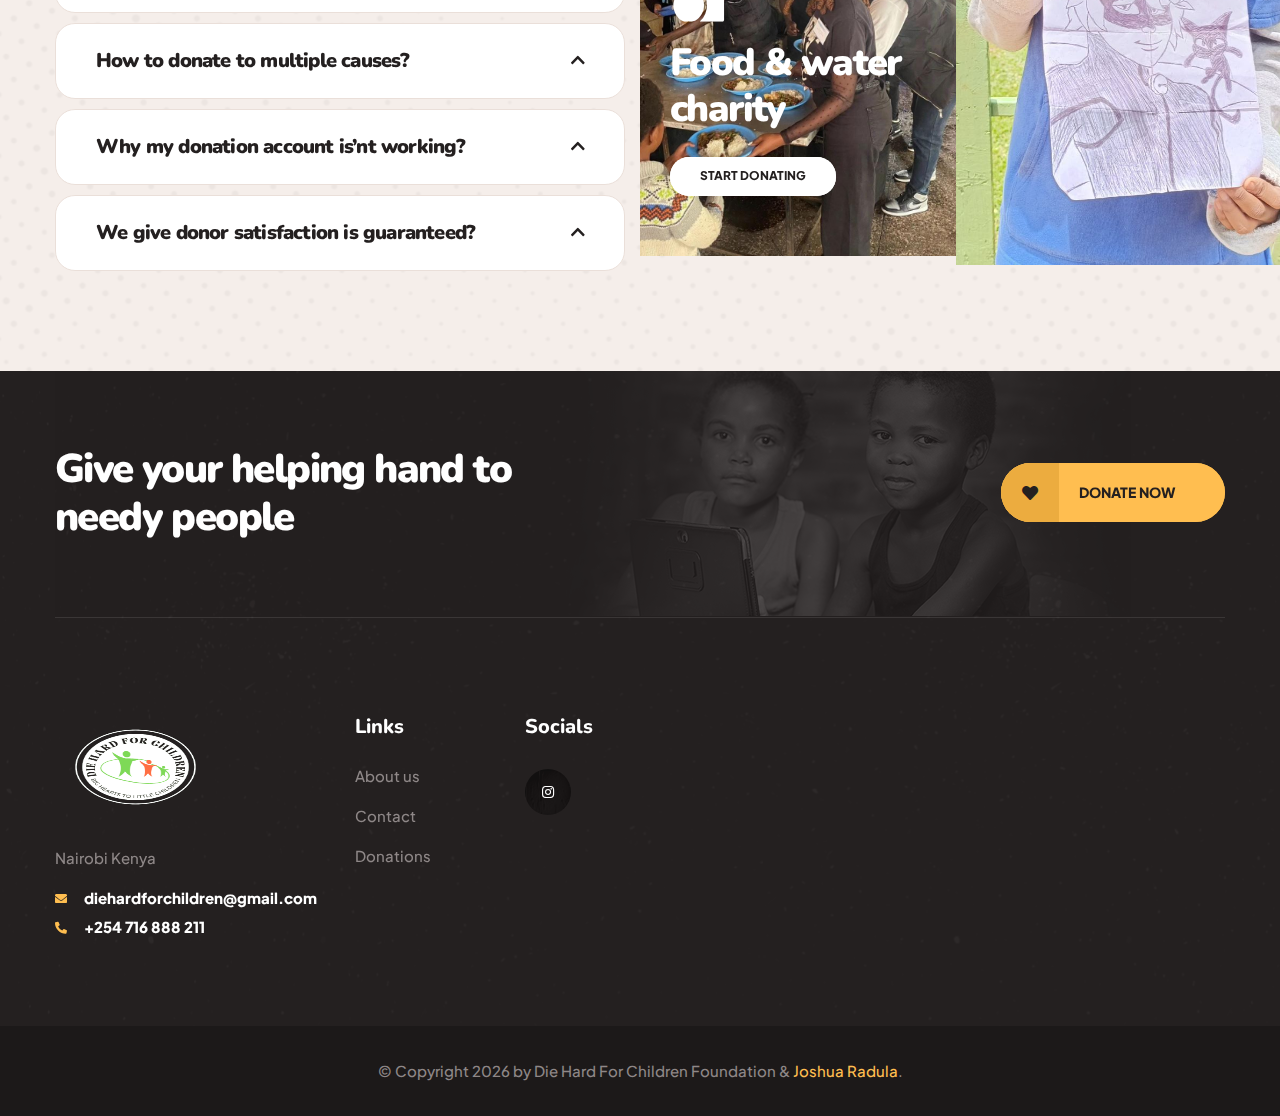
==== commit 0053e401: "Images change" ====
--- a/index.html
+++ b/index.html
@@ -44,7 +44,7 @@
     <div class="custom-cursor__cursor-two"></div>
 
     <div class="preloader">
-        <div class="preloader__image" style="background-image: url(assets/images/loader.png);"></div>
+        <div class="preloader__image" style="background-image: url(assets/images/logo.png);"></div>
     </div>
     <!-- /.preloader -->
     <div class="page-wrapper">
@@ -133,13 +133,13 @@
 	    }'>
                 <div class="item">
                     <div class="main-slider-one__item">
-                        <div class="main-slider-one__bg" style="background-image: url(assets/images/backgrounds/slider-1-1.jpg);"></div>
+                        <div class="main-slider-one__bg" style="background-image: url(assets/images2/group6.jpg);"></div>
                         <div class="container">
                             <div class="row">
                                 <div class="col-md-12">
                                     <div class="main-slider-one__content">
                                         <h5 class="main-slider-one__sub-title">Always donate for childrens</h5><!-- slider-sub-title -->
-                                        <h2 class="main-slider-one__title">Lend a helping hand to those in need</h2><!-- slider-title -->
+                                        <h2 class="main-slider-one__title">Championing Children's Futures, Unstoppable Together</h2><!-- slider-title -->
                                         <div class="main-slider-one__btn">
                                             <a href="about.html" class="aofixo-btn"><span>Discover more</span></a><!-- slider-btn -->
                                         </div>
@@ -151,13 +151,13 @@
                 </div><!-- slider-item -->
                 <div class="item">
                     <div class="main-slider-one__item">
-                        <div class="main-slider-one__bg" style="background-image: url(assets/images/backgrounds/slider-1-2.jpg);"></div>
+                        <div class="main-slider-one__bg" style="background-image: url(assets/images2/group8.jpg);"></div>
                         <div class="container">
                             <div class="row">
                                 <div class="col-md-12">
                                     <div class="main-slider-one__content">
                                         <h5 class="main-slider-one__sub-title">Always donate for childrens</h5><!-- slider-sub-title -->
-                                        <h2 class="main-slider-one__title">Lend a helping hand to those in need</h2><!-- slider-title -->
+                                        <h2 class="main-slider-one__title">Building Brighter Tomorrows, Today, with You</h2><!-- slider-title -->
                                         <div class="main-slider-one__btn">
                                             <a href="about.html" class="aofixo-btn"><span>Discover more</span></a><!-- slider-btn -->
                                         </div>
@@ -169,13 +169,13 @@
                 </div><!-- slider-item -->
                 <div class="item">
                     <div class="main-slider-one__item">
-                        <div class="main-slider-one__bg" style="background-image: url(assets/images/backgrounds/slider-1-3.jpg);"></div>
+                        <div class="main-slider-one__bg" style="background-image: url(assets/images2/group9.jpg);"></div>
                         <div class="container">
                             <div class="row">
                                 <div class="col-md-12">
                                     <div class="main-slider-one__content">
                                         <h5 class="main-slider-one__sub-title">Always donate for childrens</h5><!-- slider-sub-title -->
-                                        <h2 class="main-slider-one__title">Lend a helping hand to those in need</h2><!-- slider-title -->
+                                        <h2 class="main-slider-one__title">Empowering Dreams, One Child at a Time</h2><!-- slider-title -->
                                         <div class="main-slider-one__btn">
                                             <a href="about.html" class="aofixo-btn"><span>Discover more</span></a><!-- slider-btn -->
                                         </div>
@@ -194,7 +194,7 @@
                 <div class="row">
                     <div class="col-xl-6">
                         <div class="about-one__image aofixo-stretch-element-inside-column">
-                            <img src="assets/images2/hope3.jpg" alt="aofixo">
+                            <img src="assets/images2/hopecover.jpg" alt="aofixo">
                         </div><!-- /.about__image -->
                     </div><!-- /.col-lg-6 -->
                     <div class="col-xl-6 wow fadeInRight" data-wow-delay="300ms">
@@ -245,12 +245,12 @@
                     <div class="col-lg-4 col-md-6 wow fadeInUp" data-wow-delay="100ms">
                         <div class="donation-one__item">
                             <a href="donation-details.html" class="donation-one__item__image">
-                                <img src="assets/images/resources/donation-1-1.jpg" alt="aofixo">
+                                <img src="assets/images2/education2.jpg"  style="max-width: 330px; max-height: 280px;" alt="aofixo">
                                 <div class="donation-one__item__cats">Education</div><!-- /.donation-icon -->
                             </a>
                             <div class="donation-one__item__content">
                                 <h3 class="donation-one__item__title">
-                                    <a href="donation-details.html">Educate childrens to get good life</a>
+                                    <a href="donation-details.html">Support children's education, help them thrive</a>
                                 </h3><!-- /.donation-title -->
                                 <p class="donation-one__item__text">
                                     Die Hard for Children Foundation prioritizes education, providing disadvantaged children with opportunities for learning, growth, and empowerment.
@@ -261,36 +261,36 @@
                     <div class="col-lg-4 col-md-6 wow fadeInUp" data-wow-delay="200ms">
                         <div class="donation-one__item">
                             <a href="donation-details.html" class="donation-one__item__image">
-                                <img src="assets/images/resources/donation-1-2.jpg" alt="aofixo">
-                                <div class="donation-one__item__cats">Medical</div><!-- /.donation-icon -->
-                            </a>
-                            <div class="donation-one__item__content">
-                                <h3 class="donation-one__item__title">
-                                    <a href="donation-details.html">Protect poor & give them medical help</a>
-                                </h3><!-- /.donation-title -->
-                                <p class="donation-one__item__text">
-                                    Die Hard for Children Foundation prioritizes medical care, ensuring all children have access to essential healthcare services for their physical and emotional well-being.
-
-
-
-
-
-                                </p>
-                            </div>
-                        </div><!-- /.donation-card-one -->
-                    </div>
-                    <div class="col-lg-4 col-md-6 wow fadeInUp" data-wow-delay="300ms">
-                        <div class="donation-one__item">
-                            <a href="donation-details.html" class="donation-one__item__image">
-                                <img src="assets/images/resources/donation-1-3.jpg" alt="aofixo">
+                                <img src="assets/images2/food2.jpg" style="max-width: 330px; max-height: 280px;" alt="aofixo">
                                 <div class="donation-one__item__cats">Food</div><!-- /.donation-icon -->
                             </a>
                             <div class="donation-one__item__content">
                                 <h3 class="donation-one__item__title">
-                                    <a href="donation-details.html">Raise funds for clean and healthy water</a>
+                                    <a href="donation-details.html">Fuel children's potential, aid their nourishment</a>
                                 </h3><!-- /.donation-title -->
                                 <p class="donation-one__item__text">
                                     Die Hard for Children Foundation ensures every child has access to nutritious food, combating hunger and fostering healthy development and well-being.
+
+
+
+
+
+                                </p>
+                            </div>
+                        </div><!-- /.donation-card-one -->
+                    </div>
+                    <div class="col-lg-4 col-md-6 wow fadeInUp" data-wow-delay="300ms">
+                        <div class="donation-one__item">
+                            <a href="donation-details.html" class="donation-one__item__image">
+                                <img src="assets/images2/talent2.jpg" style="width: 330px; height: 280px;" alt="aofixo">
+                                <div class="donation-one__item__cats">TALENT</div><!-- /.donation-icon -->
+                            </a>
+                            <div class="donation-one__item__content">
+                                <h3 class="donation-one__item__title">
+                                    <a href="donation-details.html">Empower children's talent growth with your support</a>
+                                </h3><!-- /.donation-title -->
+                                <p class="donation-one__item__text">
+                                    Die Hard For Children Foundation nurtures talent in children through engagement in various activities, fostering creativity, confidence, and self-expression.
                                 </p>
                             </div>
                         </div><!-- /.donation-card-one -->
@@ -531,7 +531,7 @@
                     <div class="team-card wow fadeInUp" data-wow-duration='1500ms' data-wow-delay='000ms'>
                         <div class="team-card__image">
                             <div class="team-card__image__bg"></div><!-- /.team-card__image__bg -->
-                            <img src="assets/images2/jack.jpg" alt="Aleesha brown" style="width: 280px; height: 289.33px;">
+                            <img src="assets/images2/jack.jpg" alt="Aleesha brown" style="width: 300px; height: 310px;">
                             <div class="team-card__hover"></div><!-- /.team-card__hover -->
                         </div>
                         <!-- /.team-card__image -->
@@ -543,19 +543,19 @@
                     <div class="team-card wow fadeInUp" data-wow-duration='1500ms' data-wow-delay='100ms'>
                         <div class="team-card__image">
                             <div class="team-card__image__bg"></div><!-- /.team-card__image__bg -->
-                            <img src="assets/images2/njau.jpg" alt="David cooper">
+                            <img src="assets/images2/Charlotte&Becky.jpg" alt="David cooper">
                             <div class="team-card__hover"><!-- /.team-card__social -->
                             </div><!-- /.team-card__hover -->
                         </div><!-- /.team-card__image -->
                         <div class="team-card__content">
-                            <h3 class="team-card__title">Anaurita Njau</h3><!-- /.team-card__title -->
+                            <h3 class="team-card__title">Charlotte & Rebecca</h3><!-- /.team-card__title -->
                             <p class="team-card__description">Make an impact today; support a child's brighter tomorrow.</p><!-- /.team-card__description -->
                         </div><!-- /.team-card__content -->
                     </div><!-- /.team-card -->
                     <div class="team-card wow fadeInUp" data-wow-duration='1500ms' data-wow-delay='200ms'>
                         <div class="team-card__image">
                             <div class="team-card__image__bg"></div><!-- /.team-card__image__bg -->
-                            <img src="assets/images2/sarai.jpg" alt="Sarah albert">
+                            <img src="assets/images2/sarai2.jpg" alt="Sarah albert">
                             <div class="team-card__hover"><!-- /.team-card__social -->
                             </div><!-- /.team-card__hover -->
                         </div><!-- /.team-card__image -->
@@ -640,7 +640,7 @@
                         <div class="aofixo-stretch-element-inside-column">
                             <div class="row">
                                 <div class="col-lg-5">
-                                    <div class="faq-one__info" style="background-image: url(assets/images2/cake1.jpg);">
+                                    <div class="faq-one__info" style="background-image: url(assets/images2/group5.jpg);">
                                         <div class="faq-one__info__icon"><span class="icon-gift-box"></span></div>
                                         <h3 class="faq-one__info__title">Send a gift for <br>childrens</h3>
                                         <a href="donate.html" class="aofixo-btn"><span>Start Donating</span></a>
@@ -653,7 +653,7 @@
                                 </div>
                                 <div class="col-lg-7">
                                     <div class="faq-one__image">
-                                        <img src="assets/images2/cake2.jpg" alt="aofixo">
+                                        <img src="assets/images2/james2.jpg" style="max-width: 355.58px; max-height: 712px;" alt="aofixo">
                                     </div>
                                 </div>
                             </div>
@@ -734,7 +734,7 @@
             <span class="mobile-nav__close mobile-nav__toggler"><i class="fa fa-times"></i></span>
 
             <div class="logo-box">
-                <a href="index.html" aria-label="logo image"><img src="assets/images/logo-light.png" width="155" alt="" /></a>
+                <a href="index.html" aria-label="logo image"><img src="assets/images2/logo.png" width="125" height="90" alt="" /></a>
             </div>
             <!-- /.logo-box -->
             <div class="mobile-nav__container"></div>
